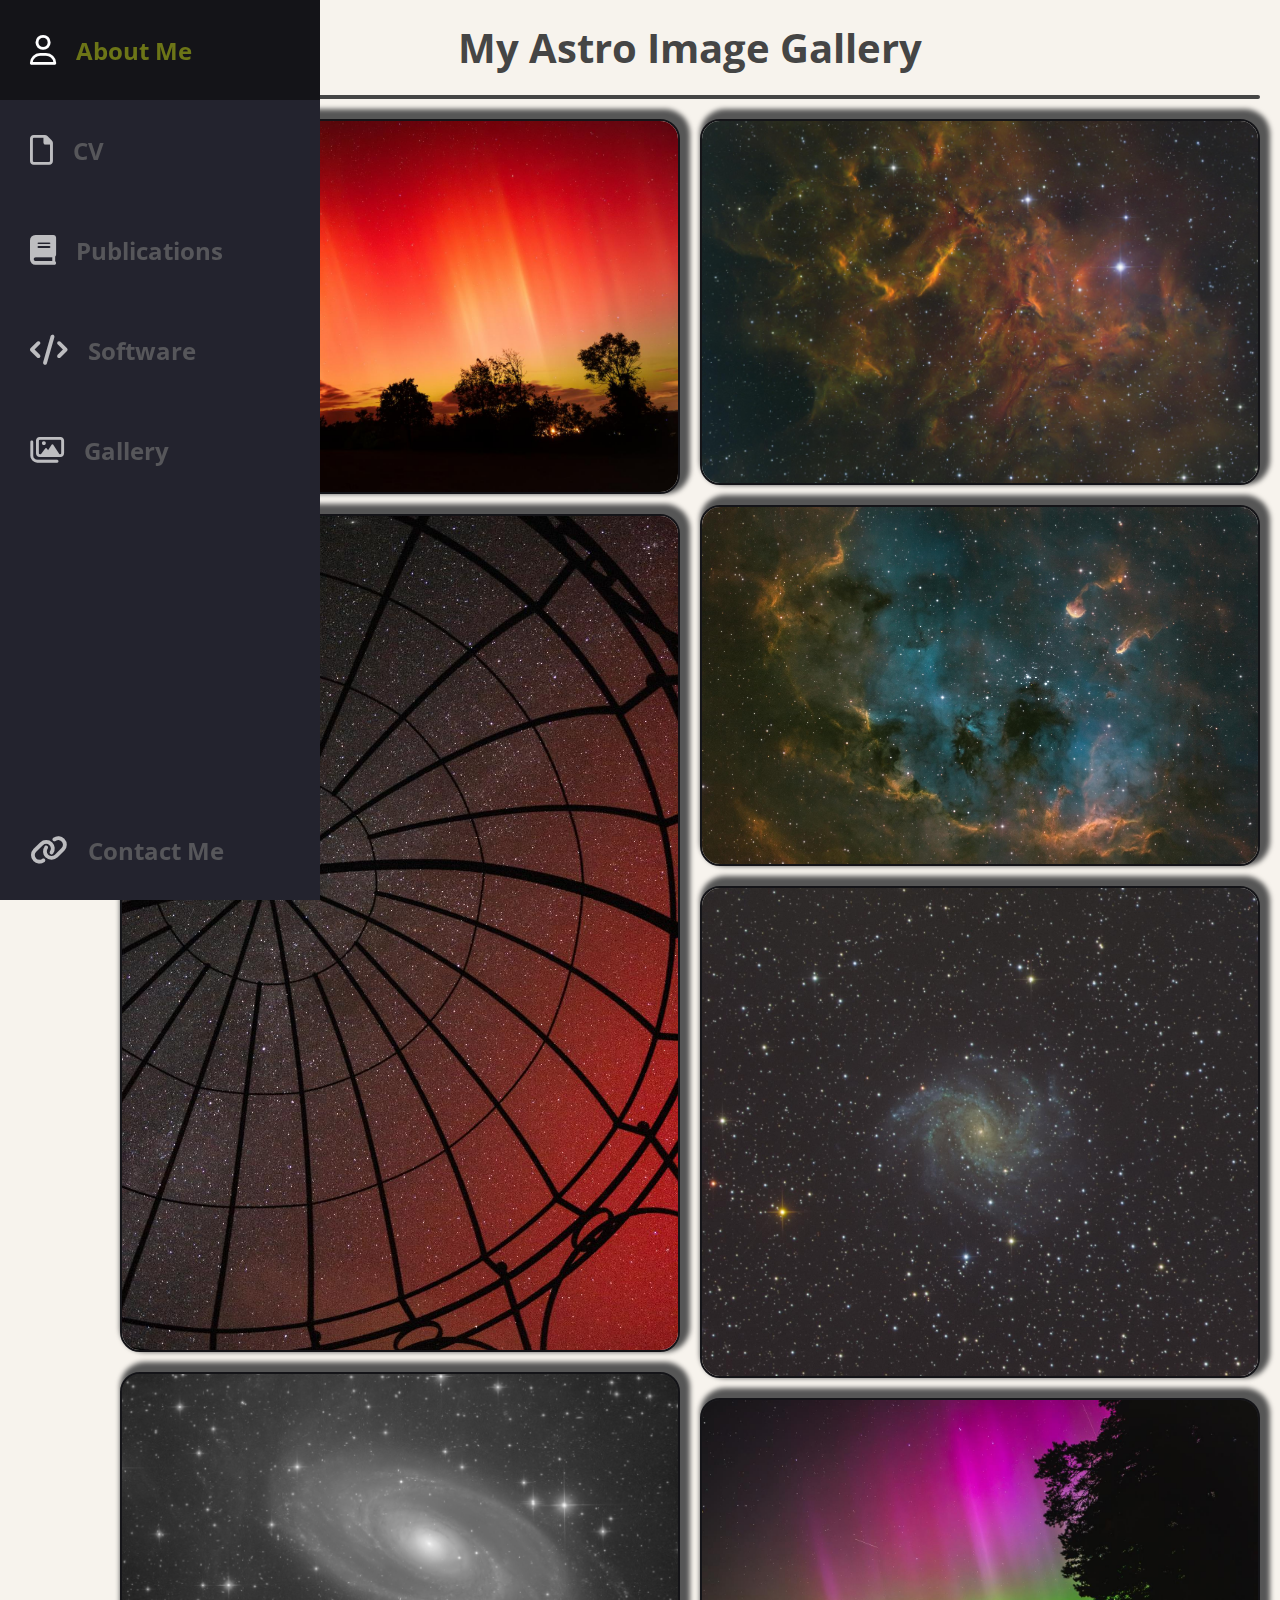
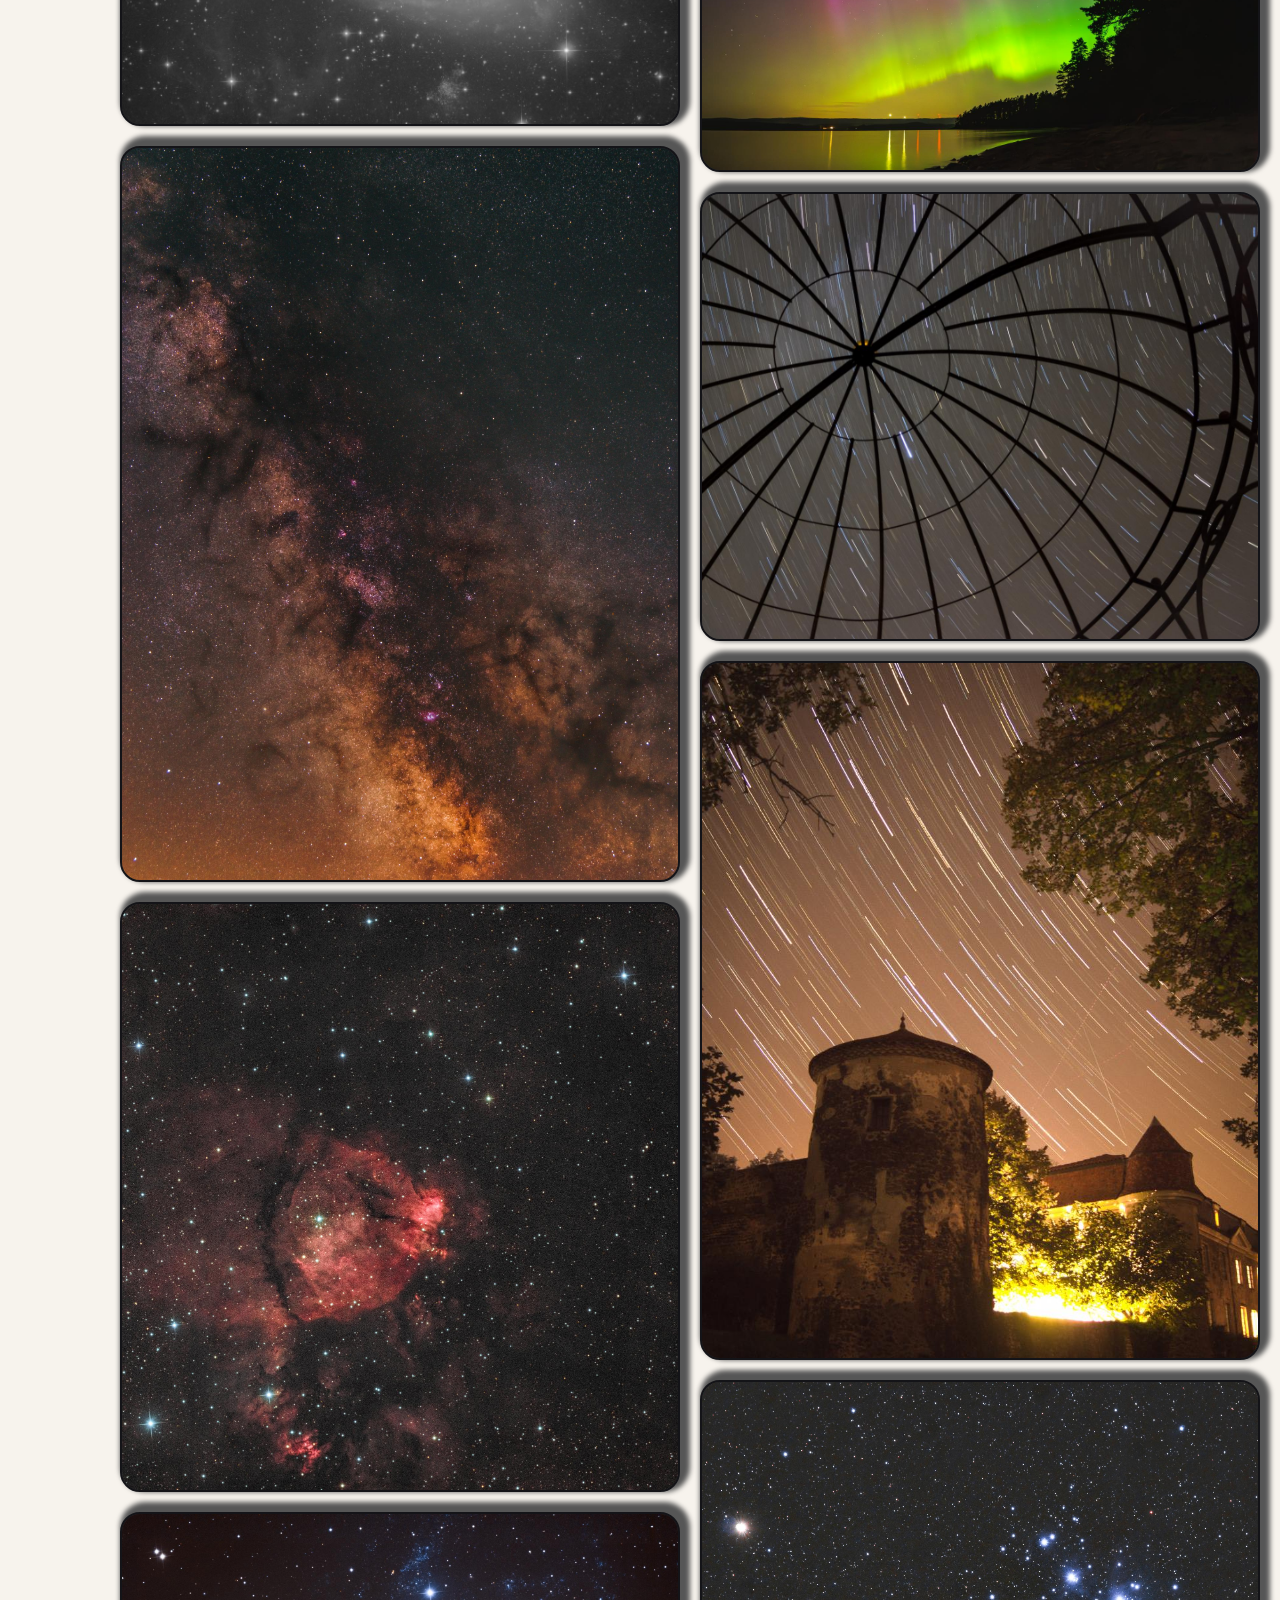
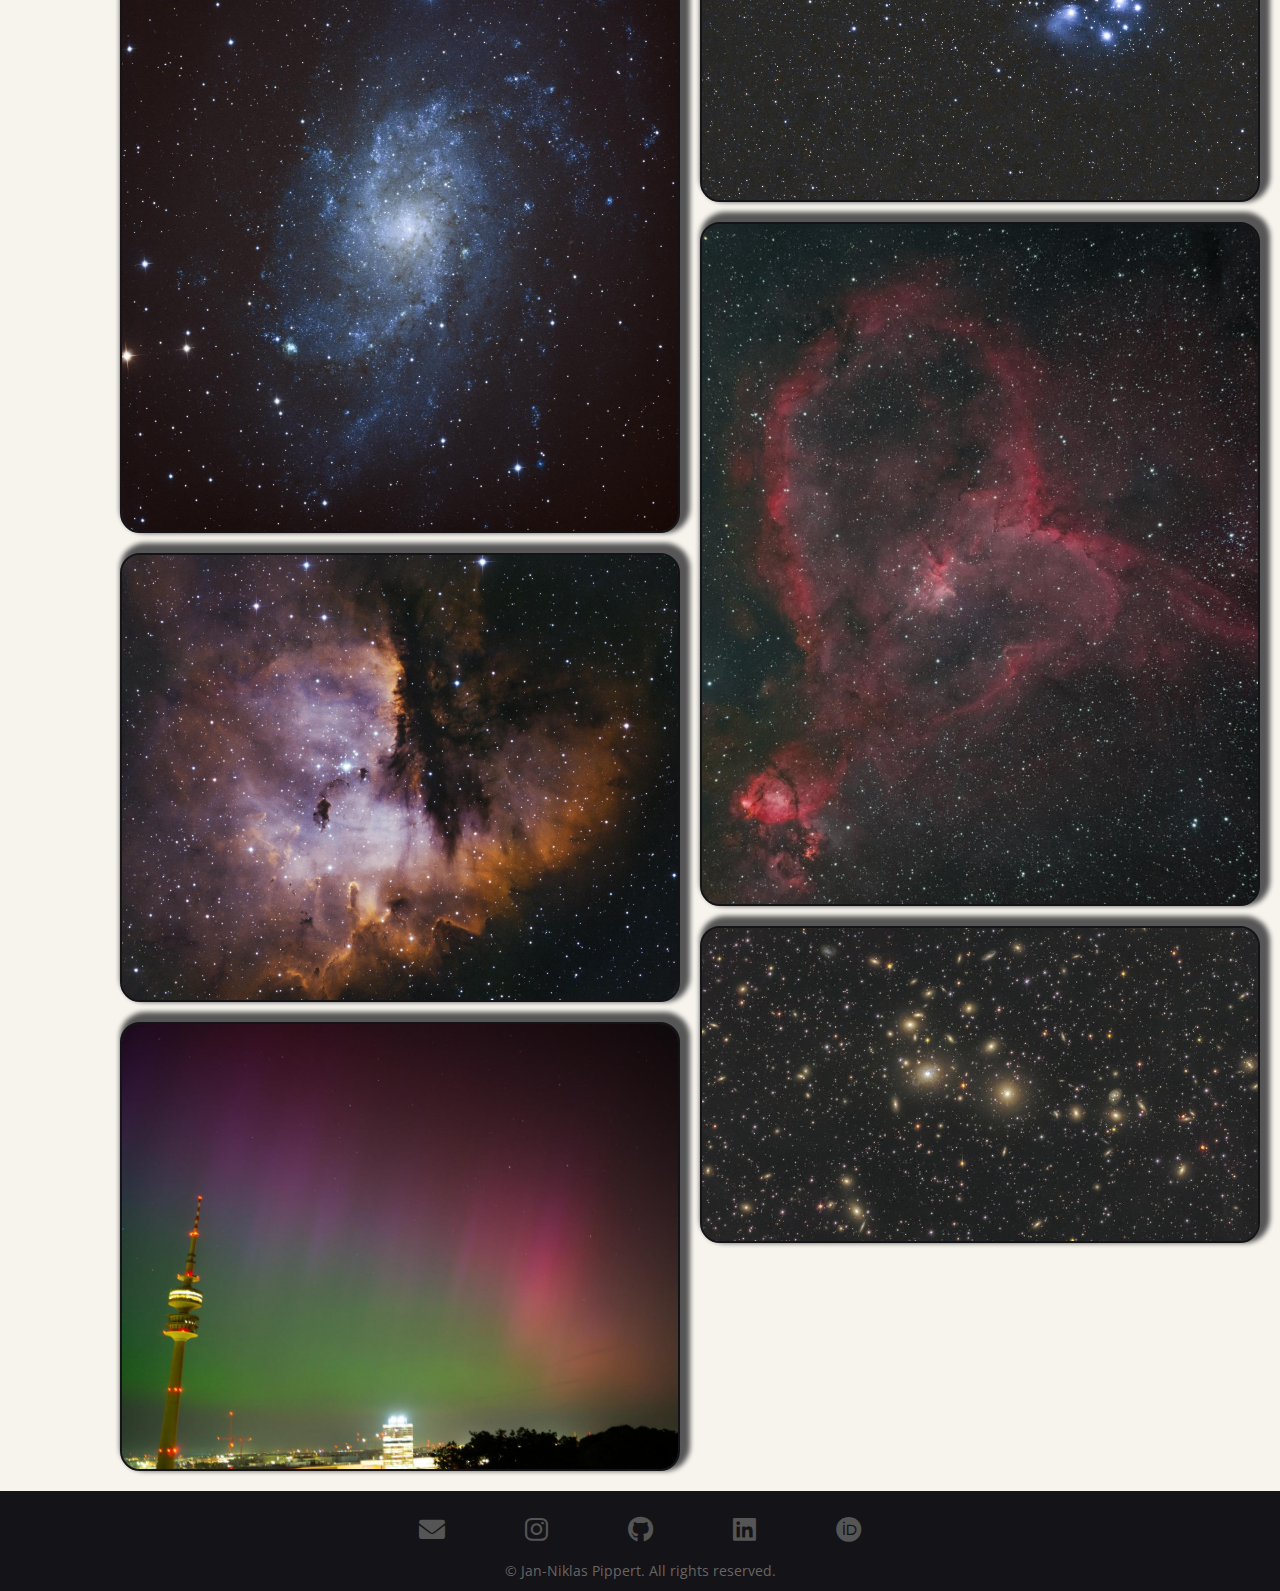
==== gallery.html @ bf228124 "test" ====
<!DOCTYPE html>
<html lang="en">

<head>
    <meta charset="UTF-8">
    <meta http-equiv="cache-control" content="no-cache">
    <meta http-equiv="expires" content="0">
    <meta http-equiv="pragma" content="no-cache">
    <meta name="viewport" content="width=device-width, initial-scale=1.0">
    <meta name="keywords" content="Jan-Niklas Pippert">
    <meta name="description" content="Homepage of Jan-Niklas Pippert">
    <title>Jan-Niklas Pippert</title>
    <link rel="icon" type="image/x-icon" href="/images/icon.png">
    <link rel="stylesheet" type="text/css" href="style.css" />
    <link href="https://fonts.googleapis.com/css?family=Open+Sans:300,400,700&display=swap" rel="stylesheet" />
    <link
        href="https://fonts.googleapis.com/css2?family=Inconsolata:wght@200..900&family=Open+Sans:ital,wght@0,300..800;1,300..800&display=swap"
        rel="stylesheet">
    <link rel="stylesheet" href="https://cdnjs.cloudflare.com/ajax/libs/font-awesome/6.0.0-beta3/css/all.min.css">
</head>

<body>
    <!-- Hamburger Menu Icon for Mobile View -->
    <div class="hamburger-menu" onclick="toggleMenu()">&#9776;
        <p class="menu-text">Jan-Niklas Pippert</p>
    </div>

    <nav class="navbar" id="navbar">
        <ul class="navbar-nav">

            <li class="nav-item">
                <a href="index.html#sec-aboutme" class="nav-link">
                    <i class="fa-regular fa-user"></i>
                    <span class="link-text">About Me</span>
                </a>
            </li>

            <li class="nav-item">
                <a href="index.html#sec-cv" class="nav-link">
                    <i class="fa-regular fa-file"></i>
                    <span class="link-text">CV</span>
                </a>
            </li>

            <li class="nav-item">
                <a href="index.html#sec-pubs" class="nav-link">
                    <i class="fa-solid fa-book"></i>
                    <span class="link-text">Publications</span>
                </a>
            </li>

            <li class="nav-item">
                <a href="index.html#sec-soft" class="nav-link">
                    <i class="fa-solid fa-code"></i>
                    <span class="link-text">Software</span>
                </a>
            </li>

            <li class="nav-item">
                <a href="gallery.html" class="nav-link">
                    <i class="fa-regular fa-images"></i>
                    <span class="link-text">Gallery</span>
                </a>
            </li>

            <li class="nav-item">
                <a href="#imp-link" class="nav-link">
                    <i class="fa-solid fa-link"></i>
                    <span class="link-text">Contact Me</span>
                </a>
            </li>
        </ul>
    </nav>

    <main>
        <h1 class="gallery-head"> My Astro Image Gallery</h1>
        <hr>
        <div class="gallery-container">
            <div class="container">
                <img class="image" src="gallery/aurora_lyon.jpg" alt="Aurora France">
                <div class="overlay">
                    <div class="text">
                        <p class="object">Aurora</p>
                        <p class="location"><i class="fas fa-map-marker-alt"></i> Château de Goutelas</p>
                        <p class="date"><i class="far fa-calendar-alt"></i> 10th-11th October 2024</p>
                        <p class="info"><i class="far fa-eye"></i> Sony Alpha 65 | Sony DT 18-55mm f/3.5-5.6</p>
                        <p class="info"><i class="fas fa-info-circle"></i> Kp-index 9-</p>
                    </div>
                </div>
            </div>
            <div class="container">
                <img class="image" src="gallery/pavillon_lyon.jpg" alt="Aurora France">
                <div class="overlay">
                    <div class="text">
                        <p class="object">Aurora</p>
                        <p class="location"><i class="fas fa-map-marker-alt"></i> Château de Goutelas</p>
                        <p class="date"><i class="far fa-calendar-alt"></i> 10th-11th October 2024</p>
                        <p class="info"><i class="far fa-eye"></i> Sony Alpha 65 | Sony DT 18-55mm f/3.5-5.6</p>
                        <p class="info"><i class="fas fa-info-circle"></i> Kp-index 9-</p>
                    </div>
                </div>
            </div>
            <div class="container">
                <img class="image" src="gallery/m81.jpg" alt="">
                <div class="overlay">
                    <div class="text">
                        <p class="object">Messier 81</p>
                        <p class="location"><i class="fas fa-map-marker-alt"></i> Wendelstein</p>
                        <p class="info"><i class="far fa-eye"></i> Planewave CDK17 | QHY600M Pro</p>
                        <p class="info"><i class="far fa-clock"></i> ~5h L</p>
                    </div>
                </div>
            </div>
            <div class="container"><img class="image" src="gallery/milkyway.jpg" alt="">
                <div class="overlay">
                    <div class="text">
                        <p class="object">MilkyWay</p>
                        <p class="location"><i class="fas fa-map-marker-alt"></i> Wendelstein</p>
                        <p class="info"><i class="far fa-eye"></i> Sony Alpha 65 | Sony DT 18-55mm f/3.5-5.6</p>
                        <p class="info"><i class="far fa-clock"></i> ~3h RGB</p>
                    </div>
                </div>
            </div>
            <div class="container"><img class="image" src="gallery/fishhead.jpg" alt="">
                <div class="overlay">
                    <div class="text">
                        <p class="object">IC 1795</p>
                        <p class="location"><i class="fas fa-map-marker-alt"></i> Wendelstein</p>
                        <p class="info"><i class="far fa-eye"></i> Planewave CDK17 | SBIG STX-16803</p>
                        <p class="info"><i class="far fa-clock"></i> ~20min H r' g'</p>
                    </div>
                </div>
            </div>
            <div class="container"><img class="image" src="gallery/m33.jpg" alt="">
                <div class="overlay">
                    <div class="text">
                        <p class="object">Messier 33</p>
                        <p class="location"><i class="fas fa-map-marker-alt"></i> Wendelstein</p>
                        <p class="info"><i class="far fa-eye"></i> Planewave CDK17 | SBIG STX-16803</p>
                        <p class="info"><i class="far fa-clock"></i> ~20min g' r' i'</p>
                    </div>
                </div>
            </div>
            <div class="container"><img class="image" src="gallery/pacman.JPG" alt="Pacman Nebula">
                <div class="overlay">
                    <div class="text">
                        <p class="object">NGC 281</p>
                        <p class="location"><i class="fas fa-map-marker-alt"></i> Wendelstein</p>
                        <p class="info"><i class="far fa-eye"></i> Planewave CDK17 | QHY600M Pro</p>
                        <p class="info"><i class="far fa-clock"></i> ~30min H S O</p>
                    </div>
                </div>
            </div>
            <div class="container"><img class="image" src="gallery/aurora_munich.jpg" alt="">
                <div class="overlay">
                    <div class="text">
                        <p class="object">Aurora</p>
                        <p class="location"><i class="fas fa-map-marker-alt"></i> Munich</p>
                        <p class="date"><i class="far fa-calendar-alt"></i> 10th-11th May 2024</p>
                        <p class="info"><i class="far fa-eye"></i> Sony Alpha 65 | Sony DT 18-55mm f/3.5-5.6</p>
                        <p class="info"><i class="fas fa-info-circle"></i> Kp-index 9-</p>
                    </div>
                </div>
            </div>
            <div class="container"><img class="image" src="gallery/IC405.jpg" alt="">
                <div class="overlay">
                    <div class="text">
                        <p class="object">IC 405</p>
                        <p class="location"><i class="fas fa-map-marker-alt"></i> Wendelstein</p>
                        <p class="info"><i class="far fa-eye"></i> Planewave CDK17 | QHY600M Pro</p>
                        <p class="info"><i class="far fa-clock"></i> ~1h H S O</p>
                    </div>
                </div>
            </div>
            <div class="container"><img class="image" src="gallery/IC410.jpg" alt="">
                <div class="overlay">
                    <div class="text">
                        <p class="object">IC 410</p>
                        <p class="location"><i class="fas fa-map-marker-alt"></i> Wendelstein</p>
                        <p class="info"><i class="far fa-eye"></i> Planewave CDK17 | QHY600M Pro</p>
                        <p class="info"><i class="far fa-clock"></i> ~1h H S O</p>
                    </div>
                </div>
            </div>
            <div class="container"><img class="image" src="gallery/NGC6946.jpg" alt="">
                <div class="overlay">
                    <div class="text">
                        <p class="object">NGC 6946</p>
                        <p class="location"><i class="fas fa-map-marker-alt"></i> Wendelstein</p>
                        <p class="info"><i class="far fa-eye"></i> Planewave CDK17 | QHY600M Pro</p>
                        <p class="info"><i class="far fa-clock"></i> ~1h g' r' i'</p>
                    </div>
                </div>
            </div>
            <div class="container"><img class="image" src="gallery/aurora_sweden.jpg" alt="">
                <div class="overlay">
                    <div class="text">
                        <p class="object">Aurora</p>
                        <p class="location"><i class="fas fa-map-marker-alt"></i> Värmlands län</p>
                        <p class="date"><i class="far fa-calendar-alt"></i> 30th-31th August 2024</p>
                        <p class="info"><i class="far fa-eye"></i> Sony Alpha 65 | Sony DT 18-55mm f/3.5-5.6</p>
                        <p class="info"><i class="fas fa-info-circle"></i> Kp-index 4</p>
                    </div>
                </div>
            </div>
            <div class="container"><img class="image" src="gallery/trails_pavillon.jpg" alt="">
                <div class="overlay">
                    <div class="text">
                        <p class="object">Startrails</p>
                        <p class="location"><i class="fas fa-map-marker-alt"></i> Château de Goutelas</p>
                        <p class="info"><i class="far fa-eye"></i> Sony Alpha 65 | Sony DT 18-55mm f/3.5-5.6</p>
                        <p class="info"><i class="far fa-clock"></i> 15min RGB</p>
                    </div>
                </div>
            </div>
            <div class="container"><img class="image" src="gallery/trails_castle.jpg" alt="">
                <div class="overlay">
                    <div class="text">
                        <p class="object">Startrails</p>
                        <p class="location"><i class="fas fa-map-marker-alt"></i> Château de Goutelas</p>
                        <p class="info"><i class="far fa-eye"></i> Sony Alpha 65 | Sony DT 18-55mm f/3.5-5.6</p>
                        <p class="info"><i class="far fa-clock"></i> 26min RGB</p>
                    </div>
                </div>
            </div>
            <div class="container"><img class="image" src="gallery/mars_m45.jpg" alt="">
                <div class="overlay">
                    <div class="text">
                        <p class="object">Mars & Messier 45</p>
                        <p class="location"><i class="fas fa-map-marker-alt"></i> Munich</p>
                        <p class="info"><i class="far fa-eye"></i> Sony Alpha 65 | Sony DT 18-55mm f/3.5-5.6</p>
                        <p class="info"><i class="far fa-clock"></i> ?h RGB</p>
                    </div>
                </div>
            </div>
            <div class="container"><img class="image" src="gallery/heart_nebula.jpg" alt="">
                <div class="overlay">
                    <div class="text">
                        <p class="object">IC 1805</p>
                        <p class="location"><i class="fas fa-map-marker-alt"></i> La Palma</p>
                        <p class="info"><i class="far fa-eye"></i> Skywatcher EvoStar 72 | ASI 6200 Mono</p>
                        <p class="info"><i class="far fa-clock"></i> ~3h H R G B</p>
                    </div>
                </div>
            </div>
            <div class="container"><img class="image" src="gallery/a426.jpeg" alt="">
                <div class="overlay">
                    <div class="text">
                        <p class="object">Abell 426</p>
                        <p class="location"><i class="fas fa-map-marker-alt"></i> Wendelstein</p>
                        <p class="info"><i class="far fa-eye"></i> 2.1m FTW | WWFI</p>
                        <p class="info"><i class="far fa-clock"></i> ~8.5 u' ~4h g' ~30min r'</p>
                    </div>
                </div>
            </div>
        </div>

        <div class="popup-image">
            <span>&times;</span>
            <img src="gallery/aurora_lyon.jpg" alt="">
        </div>
    </main>

    <footer class="impressum">
        <div class="imp-icons">
            <a id="imp-link" class="imp-item" href="mailto:jnpippert@mpe.mpg.de" target="_blank" title="E-Mail">
                <i class="fa-solid fa-envelope"></i>
            </a>
            <a class="imp-item" href="https://www.instagram.com/diggesprdctns/" target="_blank" title="Instagram">
                <i class="fab fa-instagram"></i>
            </a>
            <a class="imp-item" href="https://github.com/jnpippert" target="_blank" title="GitHub">
                <i class="fab fa-github"></i>
            </a>
            <a class="imp-item" href="https://www.linkedin.com/in/jan-niklas-pippert-6746b3327/?originalSubdomain=de"
                target="_blank" title="LinkedIn">
                <i class="fab fa-linkedin"></i>
            </a>
            <a class="imp-item" href="https://orcid.org/0009-0006-9461-002X" target="_blank" title="ORCID">
                <i class="fa-brands fa-orcid"></i>
            </a>
        </div>
        <p class="copy">
            &copy; Jan-Niklas Pippert. All rights reserved.
        </p>
    </footer>

    <script>
        function toggleMenu() {
            document.getElementById("navbar").classList.toggle("active");
        }

        // Menü schließen, wenn nach unten gescrollt wird
        window.onscroll = () => {
            if (window.innerWidth <= 600) {
                document.getElementById("navbar").classList.remove("active");
            }
        };

        document.querySelectorAll(".gallery-container div").forEach(el => el.addEventListener(
            "click",
            event => {
                const img = el.querySelector("img");
                if (window.innerWidth > 600) {
                    const popupImageContainer = document.querySelector(".popup-image");
                    const popupImage = popupImageContainer.querySelector("img");
                    const closeButton = popupImageContainer.querySelector("span");

                    // Display the popup and set the image source
                    popupImageContainer.style.display = "block";
                    popupImage.setAttribute("src", "midres_" + img.getAttribute('src'));
                    // Add an onload event to ensure the image is fully loaded before getting its dimensions
                    popupImage.onload = () => {
                        const popupImageWidth = parseFloat(getComputedStyle(popupImage).width);
                        const popupImageHeight = parseFloat(getComputedStyle(popupImage).height);

                        // Calculate `right` for close button as a percentage based on image width
                        const calculatedRight = ((window.innerWidth - popupImageWidth) / 2) + "px";
                        const calculatedTop = ((window.innerHeight - popupImageHeight) / 2) + "px";
                        closeButton.style.right = calculatedRight;
                        closeButton.style.top = calculatedTop;

                        // Log the width of the image in the popup
                        console.log("Popup image width:", popupImageWidth);
                        console.log("Window Width:", window.innerWidth);
                        console.log("Close button right position:", calculatedRight);
                    }
                }
            }
        )

        );

        document.querySelectorAll(".gallery-container div").forEach(el => el.addEventListener(
            "click",
            event => {
                const img = el.querySelector("img");
                const over = el.querySelector(".overlay")
                const container = document.querySelector(".container");
                const imgover = container.querySelector("img")
                const text = el.querySelector(".text")
                const head = el.querySelector(".text .object")
                const ImageWidth = parseFloat(getComputedStyle(img).width);
                const ImageHeight = parseFloat(getComputedStyle(img).height);
                if (window.innerWidth <= 600) {
                    console.log(over.style.opacity)
                    if (over.style.opacity == 0) {
                        over.style.opacity = 0.85
                        over.style.width = ImageWidth + "px"
                        over.style.height = ImageHeight + "px"
                        over.style.margin = ".5em"
                        head.style.fontSize = (ImageHeight * 0.05) + "px"
                        text.style.fontSize = (ImageHeight * 0.04) + "px"

                    } else {
                        over.style.opacity = 0
                        head.style.fontSize = "auto"
                        text.style.fontSize = "auto"
                    }
                }
            }
        )

        );

        document.querySelector(".popup-image span").onclick = () => {
            if (window.innerWidth > 600) {
                document.querySelector(".popup-image").style.display = "none";
            }
        }
    </script>

</body>

</html>
---- style.css ----
:root {
    font-size: 20px;
    font-family: 'Open Sans', sans-serif;
    --text-primary: #ffffff;
    --text-secondary: #ececec;
    --bg-primary: #23232e;
    --bg-secondary: #141418;
    --transition-speed: 600ms;
    --detail-color: #6c7517;
    --navlink-height: 5rem;
    --pop-color: #898989;
}


*,
*::before,
*::after {
    box-sizing: border-box;
    /* Alle Elemente haben box-sizing border-box */
}

.portrait {
    border-radius: 450px;
    width: 8rem;
    height: 8rem;
    filter: grayscale(100%);
    transition: filter var(--transition-speed) ease, transform var(--transition-speed) ease;
    float: right;
    margin-right: 1em;
}

body {
    color: rgb(33, 33, 33);
    background-color: rgb(247, 243, 237);
    margin: 0;
    padding: 0;
}

body::-webkit-scrollbar {
    width: .75rem;
}

body::-webkit-scrollbar-track {
    background: #2e2e31;
}

body::-webkit-scrollbar-thumb {
    background: #696464;
    border-radius: .5rem;
}

main {
    margin-left: 5rem;
    padding: 1rem;
}

html,
body {
    height: 100%;
}

h1,
h2,
h3,
h4 {
    color: #454545;
    font-weight: bold;
}

hr {
    display: block;
    border: 0;
    border-top: .2rem solid #454545;
    margin: 1em 0;
    padding: 0;
    border-radius: 10px;
}

.navbar {
    position: fixed;
    background-color: var(--bg-primary);
    transition: width var(--transition-speed) ease;
    z-index: 20;
}

.gallery-head {
    display: flex;
    justify-content: center;
    align-items: center;
    margin: 0 auto;
}

.gallery-container {
    width: min(1500px, 100%);
    margin: 0 auto;
    columns: 3 400px;
    column-gap: 1em;
}

.container {
    position: relative;
}

.image {
    width: 100%;
    height: auto;
    display: flex;
    width: 100%;
    margin-bottom: 1em;
    border-radius: 1em;
    border: .1em solid #141418;
    background: #2e2e31;
    box-shadow: 5px -5px 5px 5px #565656;
}

.overlay {
    position: absolute;
    top: 0;
    border-radius: 1em;
    bottom: 0;
    left: 0;
    right: 0;
    height: 100%;
    width: 100%;
    opacity: 0;
    transition: 1s ease;
    background-color: #2d2d2dec;
}

.text {
    color: var(--text-secondary);
    font-size: auto;
    position: relative;
    padding-left: 1em;
}

.navbar-nav {
    list-style: none;
    padding: 0;
    margin: 0;
    display: flex;
    flex-direction: column;
    align-items: center;
    height: 100%;
}


.nav-item {
    width: 100%;
}

.nav-item:last-child {
    margin-top: auto;
}

.nav-link {
    display: flex;
    align-items: center;
    height: 5rem;
    color: var(--text-primary);
    text-decoration: none;
    filter: grayscale(100%) opacity(0.7);
    transition: var(--transition-speed);
}

.nav-link:hover {
    filter: grayscale(0%) opacity(1);
    background: var(--bg-secondary);
}

.navbar .link-text {
    opacity: 0;
    margin-left: 1rem;
    font-size: 24px;
    font-weight: bold;
}

.soft-text {
    margin-left: 3rem;
    margin-right: 3rem;
}

.soft-name {
    font-family: 'Inconsolata', sans-serif;
    margin-left: 3rem;
    margin-right: 3rem;
}

.soft-border {
    display: block;
    border: 1rem;
    border-top: .1rem solid #868686;
    margin: 5rem 0;
    margin-right: 3rem;
    margin-left: 3rem;
}

.soft-image-right {
    border-radius: 20px;
    width: 35vw;
    height: auto;
    display: flex;
    float: right;
    margin: 0;
    padding: 0.5rem;
    margin-right: 3rem
}

.soft-image-left {
    border-radius: 20px;
    width: 35vw;
    height: auto;
    display: flex;
    float: left;
    justify-content: left;
    margin: 0;
    padding: 0.5rem;
    margin-left: 3rem
}

.hyperlink {
    text-decoration: none;
    color: #3636cc;
}

main .headcontainer,
main .contcontainer {
    max-width: fit-content;
    margin: 0 auto;
    padding: 0.5rem;
}

.banner img {
    width: 100%;
    height: 16rem;
    transition: height var(--transition-speed) ease;
    object-fit: cover;
}

.logo-text {
    display: inline;
    position: absolute;
    left: -999px;
    transition: var(--transition-speed);
}

.impressum {
    flex-direction: column;
    margin: 0;
    background: var(--bg-secondary);
    height: 5rem
}

.imp-icons {
    display: flex;
    justify-content: center;
}

.impressum a {
    color: #555;
    font-size: 26px;
    margin-top: 1rem;
    text-decoration: none;
    transition: color 0.3s;
}

.impressum a:hover {
    color: var(--detail-color);
}

.imp-item {
    margin: 0 2rem;
}


.footer {
    display: flex;
    flex-wrap: nowrap;
    overflow-x: auto;
    position: fixed;
    background: var(--bg-secondary);
    width: 100%;
    /* Ändere von calc(100% - .75rem) zu 100% */
    bottom: 0;
    left: 0;
}

.footer a {
    display: flex;
    /* Verwende flex, um sicherzustellen, dass Links nebeneinander angeordnet sind */
    align-items: center;
    /* Zentriere die Icons */
    justify-content: center;
    /* Zentriere den Text */
    padding: 10px;
    text-decoration: none;
}

.copy {
    color: #696464;
    text-align: center;
    font-size: 14px;
}

.hamburger-menu {
    display: none;
    font-size: 30px;
    cursor: pointer;
    position: fixed;
    top: 0;
    left: 0;
    width: calc(100% - .75rem);
    padding: 10px;
    background-color: var(--bg-primary);
    color: var(--text-primary);
    z-index: 1000;
    text-align: right;
    padding-right: 20px;
    box-shadow: 0 2px 5px rgba(0, 0, 0, 0.2);
}

.hamburger-menu:hover {
    color: var(--detail-color);
}

.object {
    font-weight: bold;
    font-size: 28px;
    color: var(--detail-color);
}

@media only screen and (max-width: 600px) {

    #sec-aboutme,
    #sec-cv,
    #sec-pubs,
    #sec-soft {
        padding-top: 5rem;
        margin-top: -5rem;
    }

    .popup-image span {
        display: none;
    }

    .soft-image-left {
        width: 100vw;
        margin: 0;
    }

    .soft-image-right {
        width: 100vw;
        margin: 0;
    }

    .container {
        column-gap: .5em;
        padding: .5em;
    }

    .image {
        margin-bottom: .5em;
    }

    .gallery-head {
        margin-top: 5rem;
    }

    .impressum a {
        color: #555;
        font-size: 24px;
        text-decoration: none;
        transition: color 0.3s;
        padding: 0;
    }

    .footer {
        width: 100%;
        bottom: 0;
    }

    .impressum {
        display: flex;
        align-items: center;
        justify-content: center;
        height: 5rem;
        padding: .25rem 0;
        font-size: 12px;
        width: 100%;
    }

    .navbar {
        bottom: 0;
        width: 100%;
        height: 5rem;
    }

    .logo,
    .link-text {
        display: none;
    }

    .navbar-nav {
        flex-direction: row;
        width: 100%;
    }


    .nav-link {
        justify-content: center;
    }

    main {
        margin: 0;
        padding: 0;
    }

    body {
        overflow-x: hidden;
    }

    .nav-link:hover {
        color: var(--detail-color);
    }


    .nav-link i {
        font-size: auto;
        margin: auto;
        padding: auto;
        width: 100%;
        text-align: center;
    }

    .hamburger-menu {
        display: flex;
        width: 100%;
    }

    .hamburger-menu .menu-text {
        text-align: center;
        margin: auto;
        font-size: 20px;
        color: rgba(194, 194, 194, 0.535);
    }

    .navbar {
        display: none;
        width: 100%;
    }

    .navbar.active {
        display: flex;
        flex-direction: column;
        position: fixed;
        bottom: 0;
        left: 0;
        width: 100%;
        height: 5rem;
        background: var(--bg-primary);
        z-index: 999;
        /* Hoher Z-Index für Überlagerung */
        transition: transform var(--transition-speed) ease;
    }

    body::-webkit-scrollbar {
        width: .5rem;
    }

    .imp-item {
        text-align: center;
        font-size: auto;
        margin: 0 1vh;
        padding: auto;
    }

    .popup-image img {
        display: none;
    }
}


@media only screen and (min-width: 601px) {
    .navbar {
        top: 0;
        width: 5rem;
        height: 100vh;
    }

    .navbar:hover {
        width: 16rem;
        z-index: 20;
    }

    .navbar:hover .link-text {
        opacity: 1;
        color: var(--detail-color);
        transition: opacity .9s ease-in-out;
        z-index: 20;
    }

    .portrait:hover {
        transform: scale(1.05);
        filter: grayscale(0%);
        transition: filter var(--transition-speed) ease, transform var(--transition-speed) ease;
    }

    .banner:hover img {
        height: 32rem;
    }

    .nav-link i {
        margin-right: 0;
        margin-left: 1.5rem;
        font-size: 1.5rem;
        padding: 0;
        gap: 0;
    }

    /* .gallery-container .image:hover img {
        cursor: pointer;
        filter: brightness(65%);
        transition: all .5s ease;
    } */

    .popup-image {
        position: fixed;
        top: 0;
        left: 0;
        background: rgba(0, 0, 0, .9);
        width: 100%;
        height: 100%;
        z-index: 100;
        display: none;
    }

    .popup-image span {
        position: absolute;
        font-size: 4rem;
        color: var(--pop-color);
        cursor: pointer;
        z-index: 100;
    }

    .popup-image span:hover {
        color: var(--detail-color);
    }

    .popup-image img {
        position: absolute;
        top: 50%;
        left: 50%;
        transform: translate(-50%, -50%);
        border-radius: 1em;
        border: .1em solid var(--pop-color);
        max-height: 95%;
        max-width: 95%;
        object-fit: cover;
    }

    .container:hover .overlay {
        opacity: .85;
        cursor: pointer;
    }

}
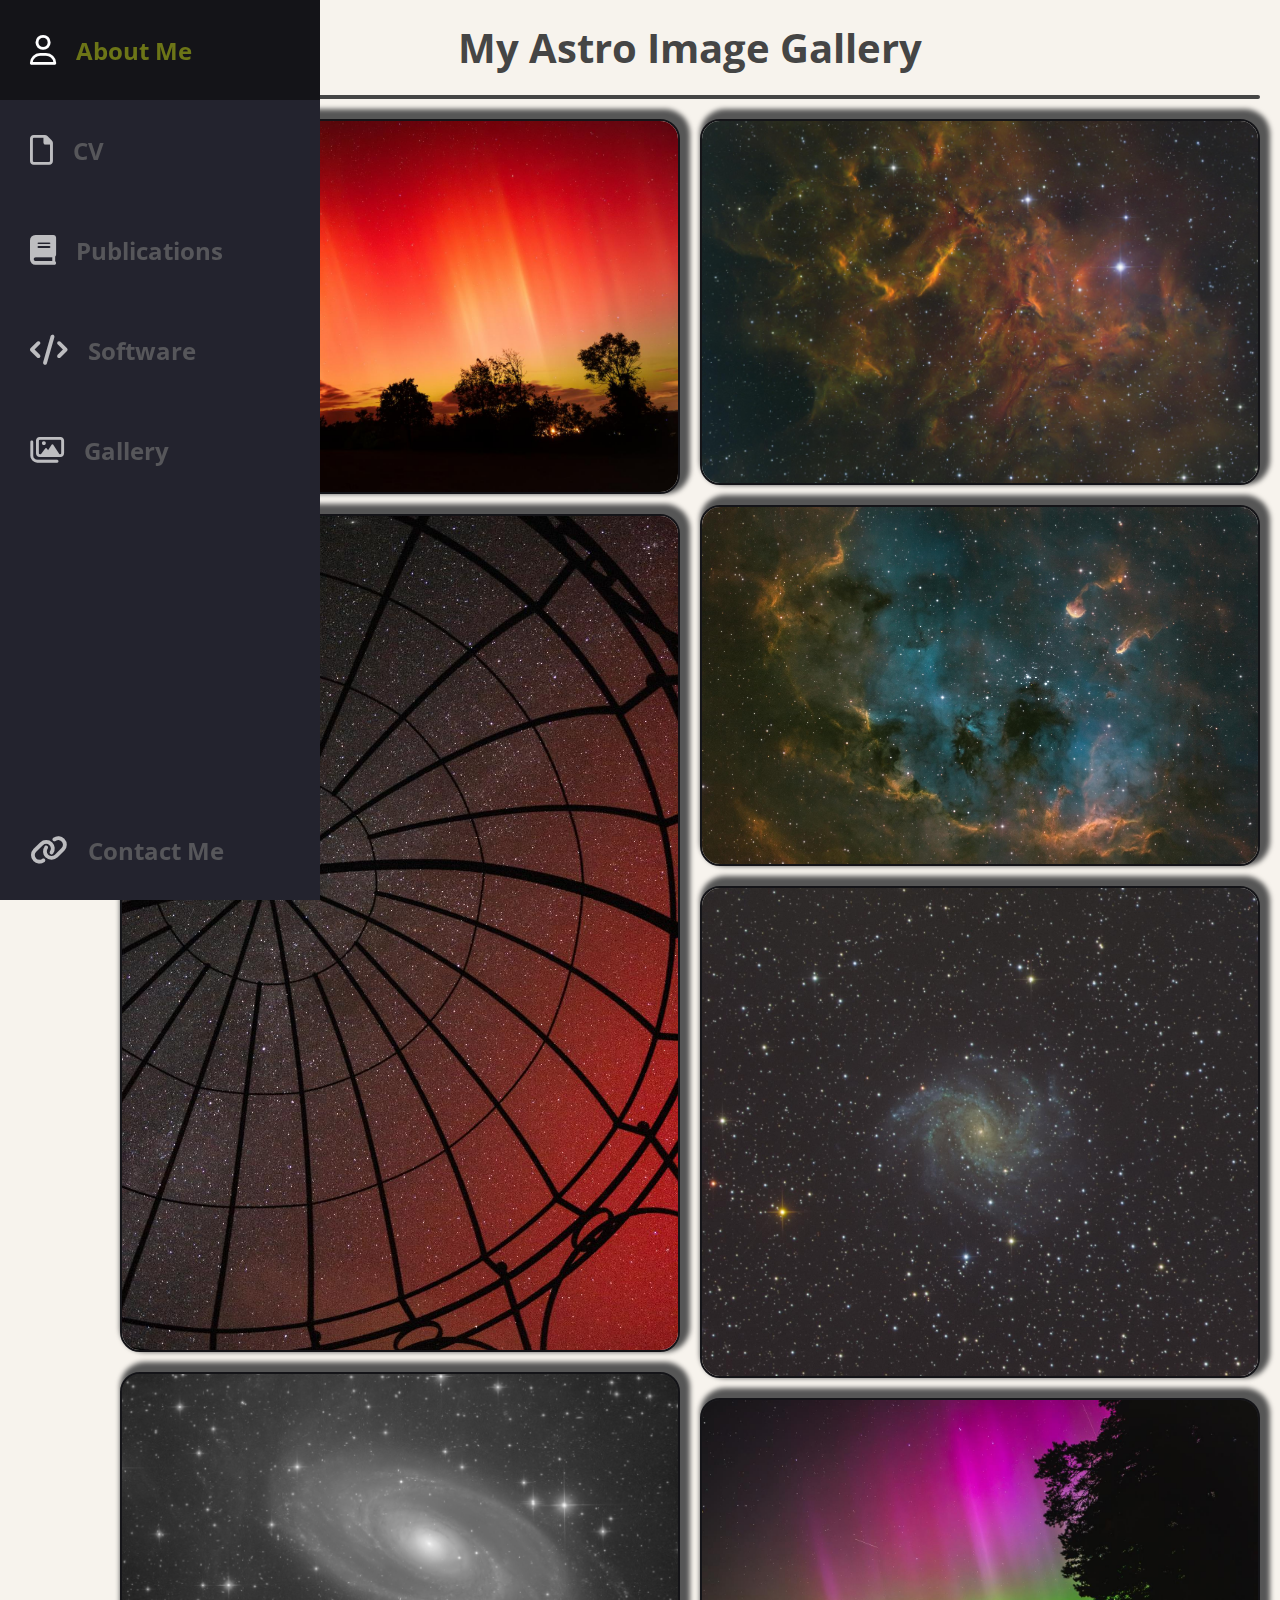
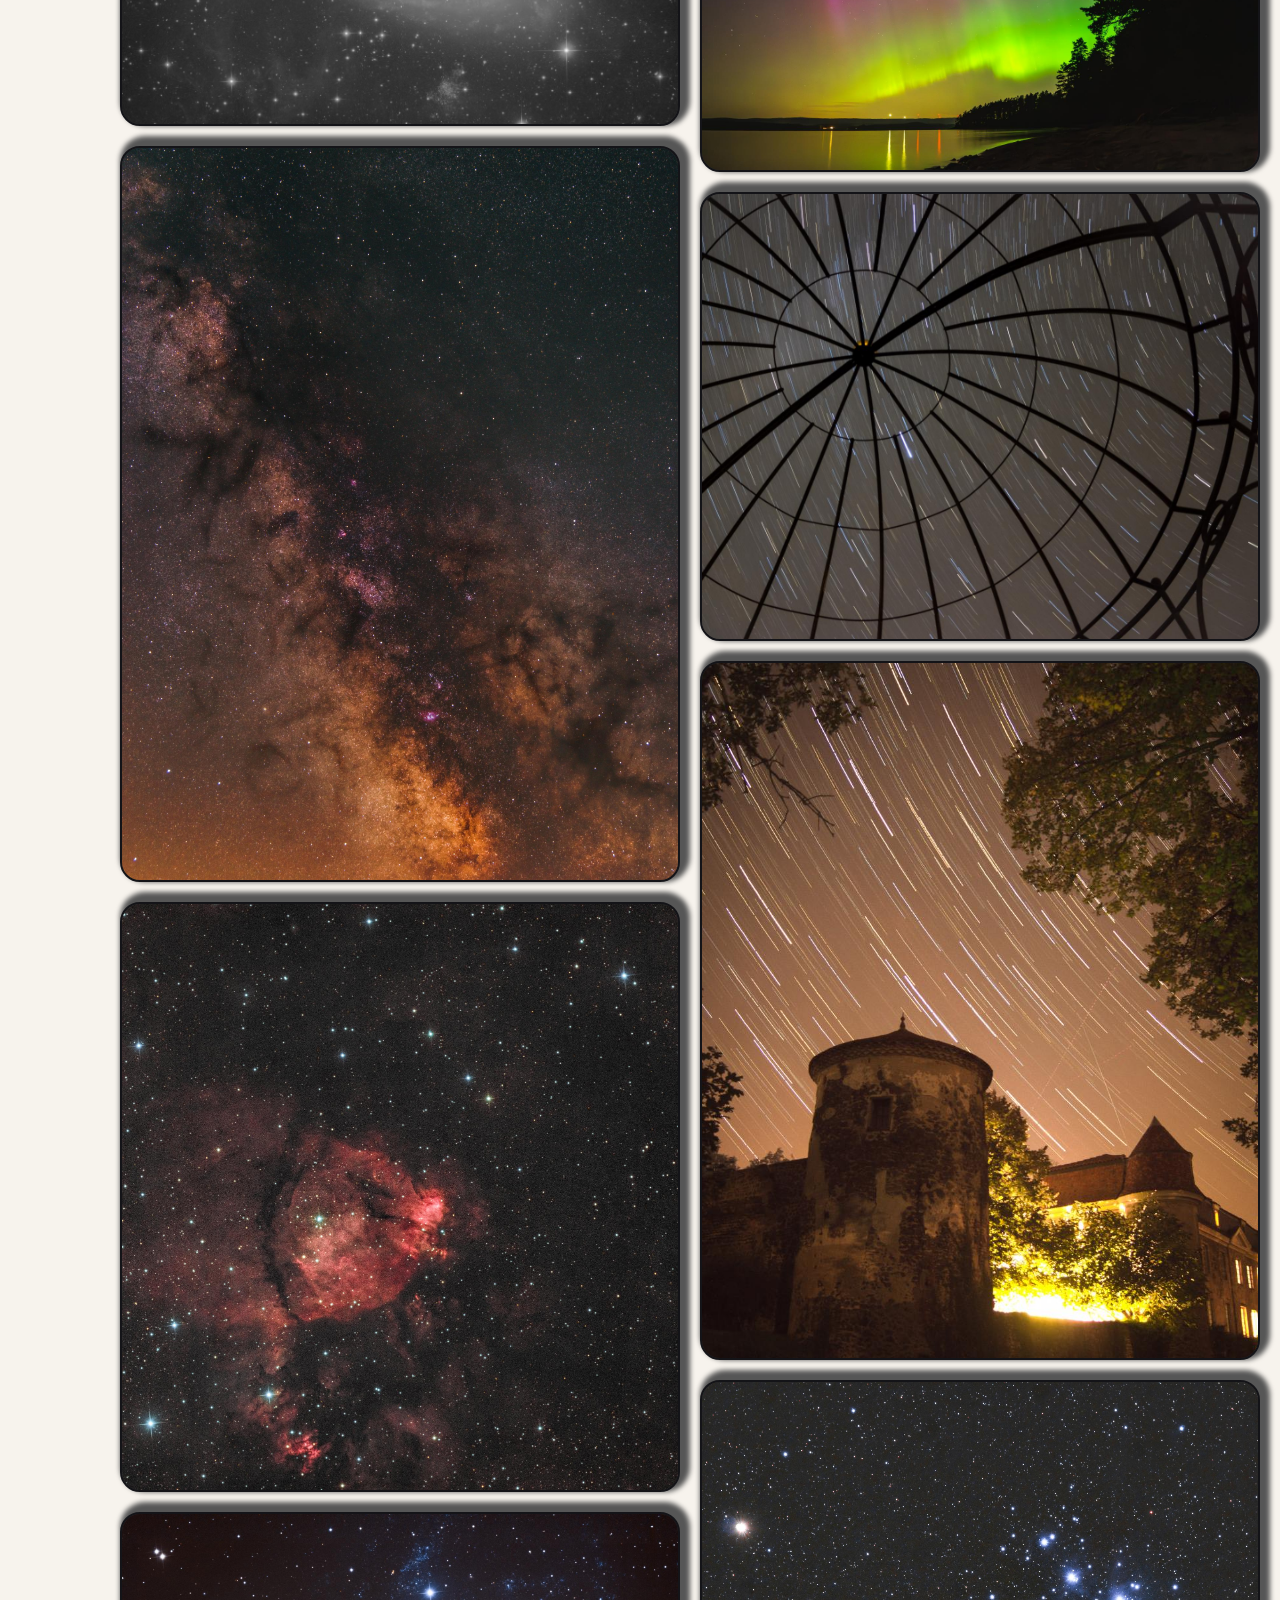
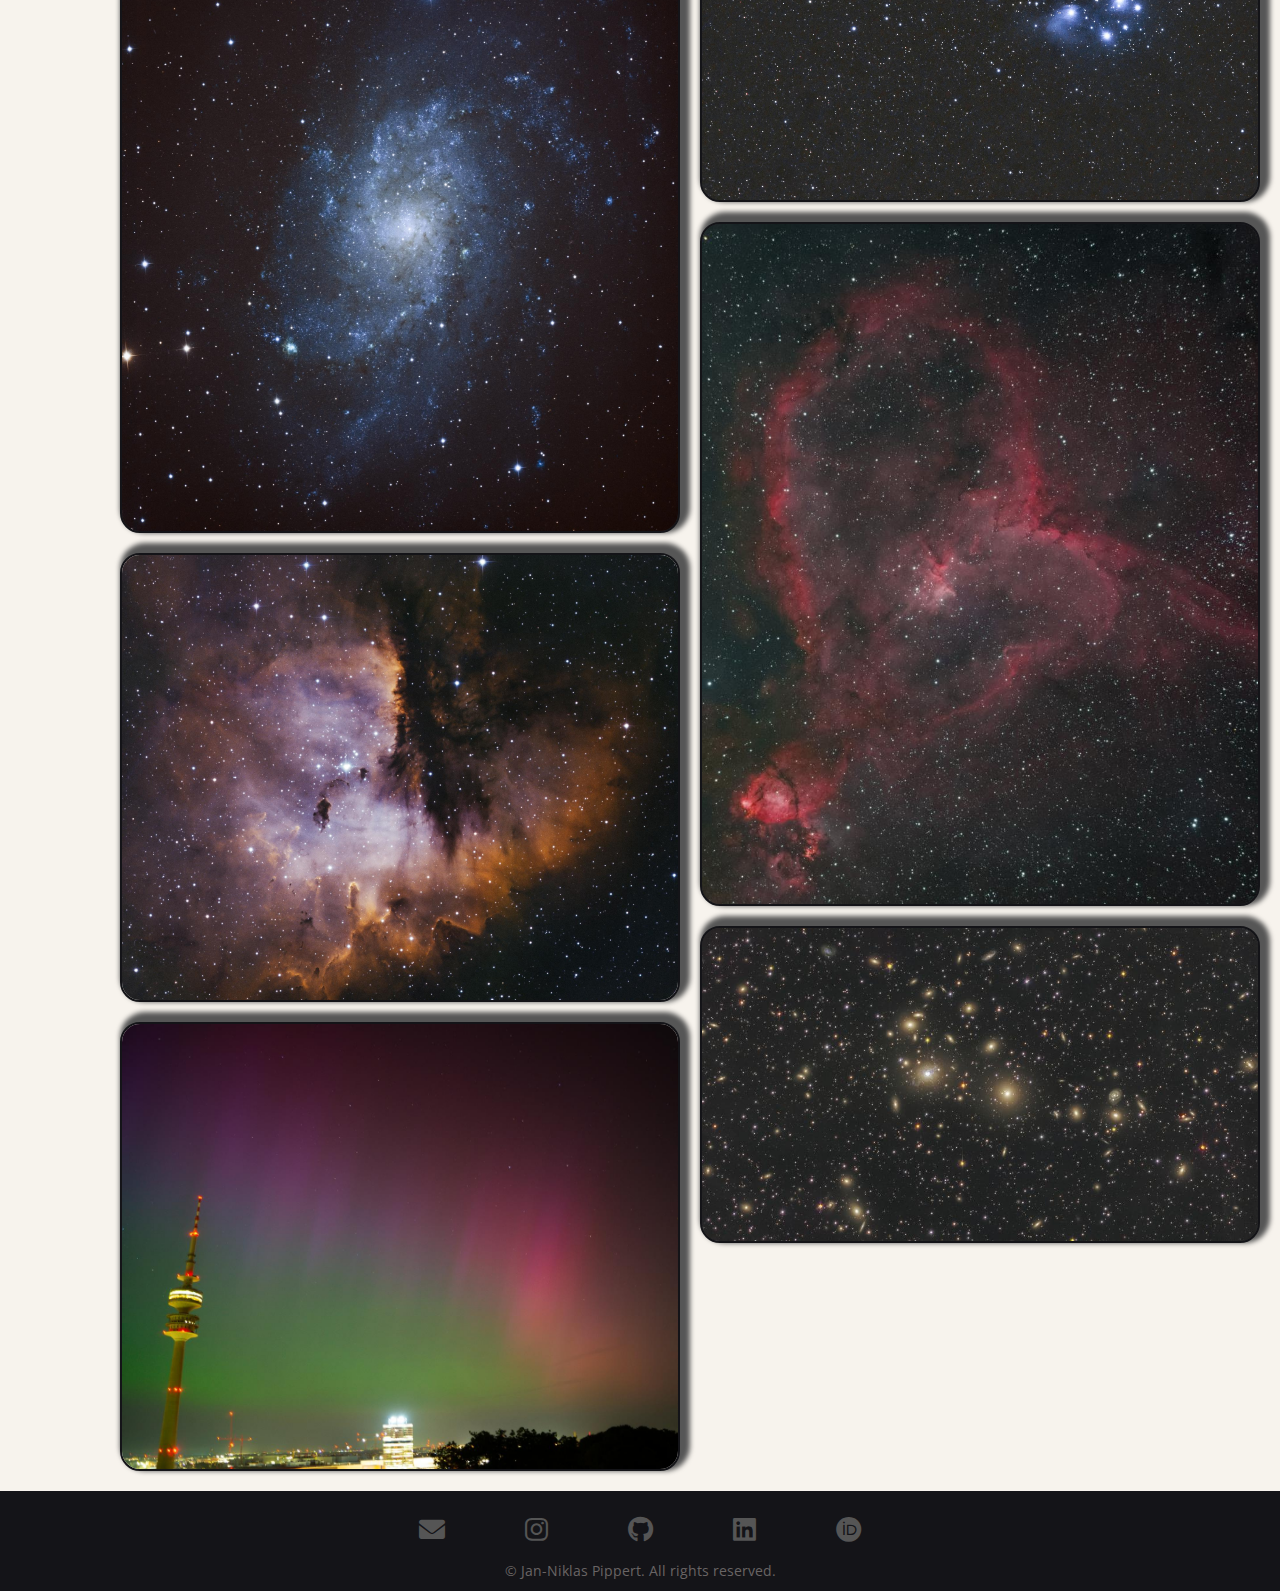
==== commit ab42b622: "fix marking invisible text" ====
--- a/gallery.html
+++ b/gallery.html
@@ -326,33 +326,28 @@
                         console.log("Close button right position:", calculatedRight);
                     }
                 }
-            }
-        )
-
-        );
-
-        document.querySelectorAll(".gallery-container div").forEach(el => el.addEventListener(
-            "click",
-            event => {
-                const img = el.querySelector("img");
-                const over = el.querySelector(".overlay")
-                const container = document.querySelector(".container");
-                const imgover = container.querySelector("img")
-                const text = el.querySelector(".text")
-                const head = el.querySelector(".text .object")
-                const ImageWidth = parseFloat(getComputedStyle(img).width);
-                const ImageHeight = parseFloat(getComputedStyle(img).height);
                 if (window.innerWidth <= 600) {
+                    const img = el.querySelector("img");
+                    const over = el.querySelector(".container .overlay")
+                    const container = document.querySelector(".container");
+                    const imgover = container.querySelector("img")
+                    const text = el.querySelector(".text")
+                    const head = el.querySelector(".text .object")
+
+                    const ImageWidth = parseFloat(getComputedStyle(imgover).width);
+                    const ImageHeight = parseFloat(getComputedStyle(img).height);
                     console.log(over.style.opacity)
                     if (over.style.opacity == 0) {
                         over.style.opacity = 0.85
                         over.style.width = ImageWidth + "px"
                         over.style.height = ImageHeight + "px"
                         over.style.margin = ".5em"
-                        head.style.fontSize = (ImageHeight * 0.05) + "px"
-                        text.style.fontSize = (ImageHeight * 0.04) + "px"
-
-                    } else {
+                        text.style.display = "block"
+                        over.style.transition = "ease"
+                        head.style.fontSize = "5vw"
+                        text.style.fontSize = "4vw"
+                    }
+                    else {
                         over.style.opacity = 0
                         head.style.fontSize = "auto"
                         text.style.fontSize = "auto"
@@ -363,6 +358,39 @@
 
         );
 
+        // document.querySelectorAll(".gallery-container div").forEach(el => el.addEventListener(
+        //     "click",
+        //     event => {
+        //         const img = el.querySelector("img");
+        //         if (window.innerWidth <= 600) {
+        //             const img = el.querySelector("img");
+        //             const over = el.querySelector(".container .overlay")
+        //             const container = document.querySelector(".container");
+        //             const imgover = container.querySelector("img")
+        //             const text = el.querySelector(".text")
+        //             const head = el.querySelector(".text .object")
+
+        //             const ImageWidth = parseFloat(getComputedStyle(imgover).width);
+        //             const ImageHeight = parseFloat(getComputedStyle(img).height);
+        //             console.log(over.style.opacity)
+        //             if (over.style.opacity == 0) {
+        //                 over.style.opacity = 0.85
+        //                 over.style.width = ImageWidth + "px"
+        //                 over.style.height = ImageHeight + "px"
+        //                 over.style.margin = ".5em"
+        //                 over.style.transition = "ease"
+        //                 // head.style.fontSize = (ImageHeight * 0.05) + "px"
+        //                 text.style.fontSize = "auto"
+        //             }
+        //             else {
+        //                 over.style.opacity = 0
+        //             }
+        //         }
+        //     }
+        // )
+
+        // );
+
         document.querySelector(".popup-image span").onclick = () => {
             if (window.innerWidth > 600) {
                 document.querySelector(".popup-image").style.display = "none";
--- a/style.css
+++ b/style.css
@@ -132,6 +132,8 @@
     font-size: auto;
     position: relative;
     padding-left: 1em;
+    text-align: left;
+    display: none
 }
 
 .navbar-nav {
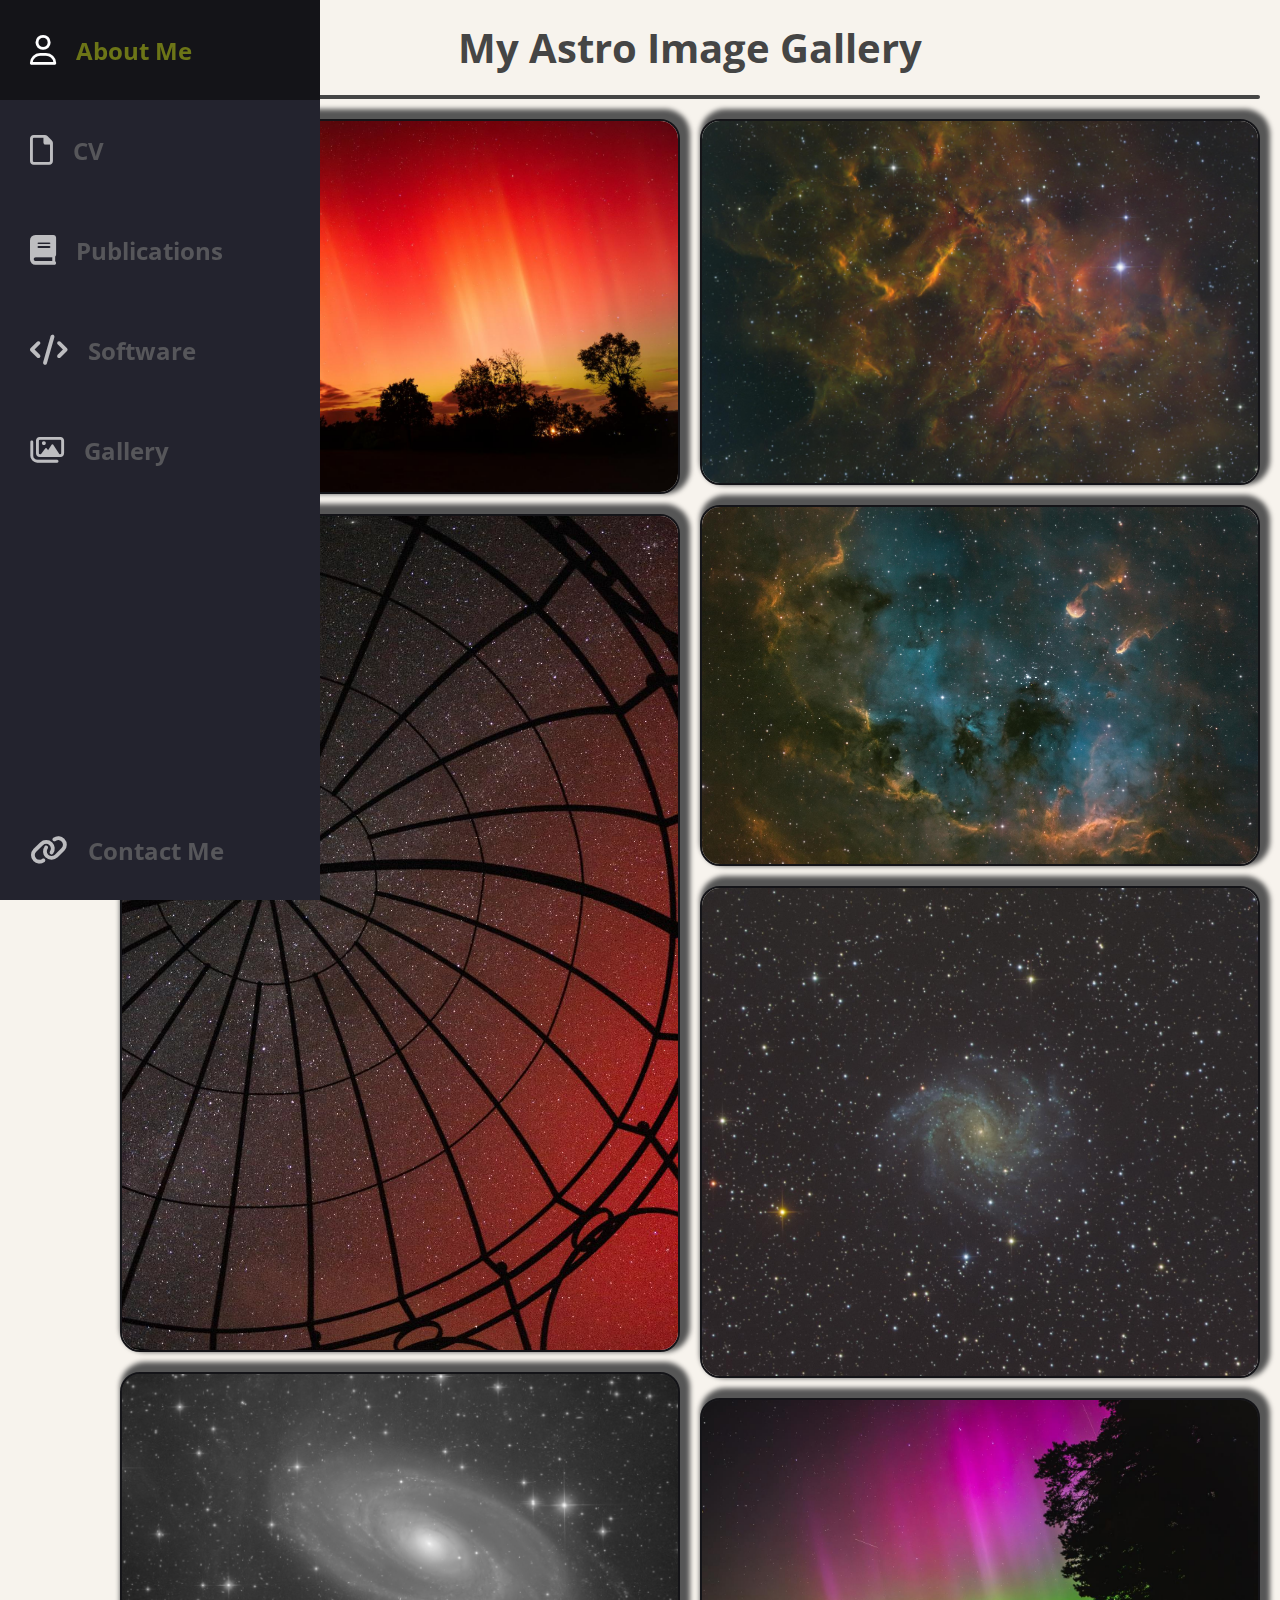
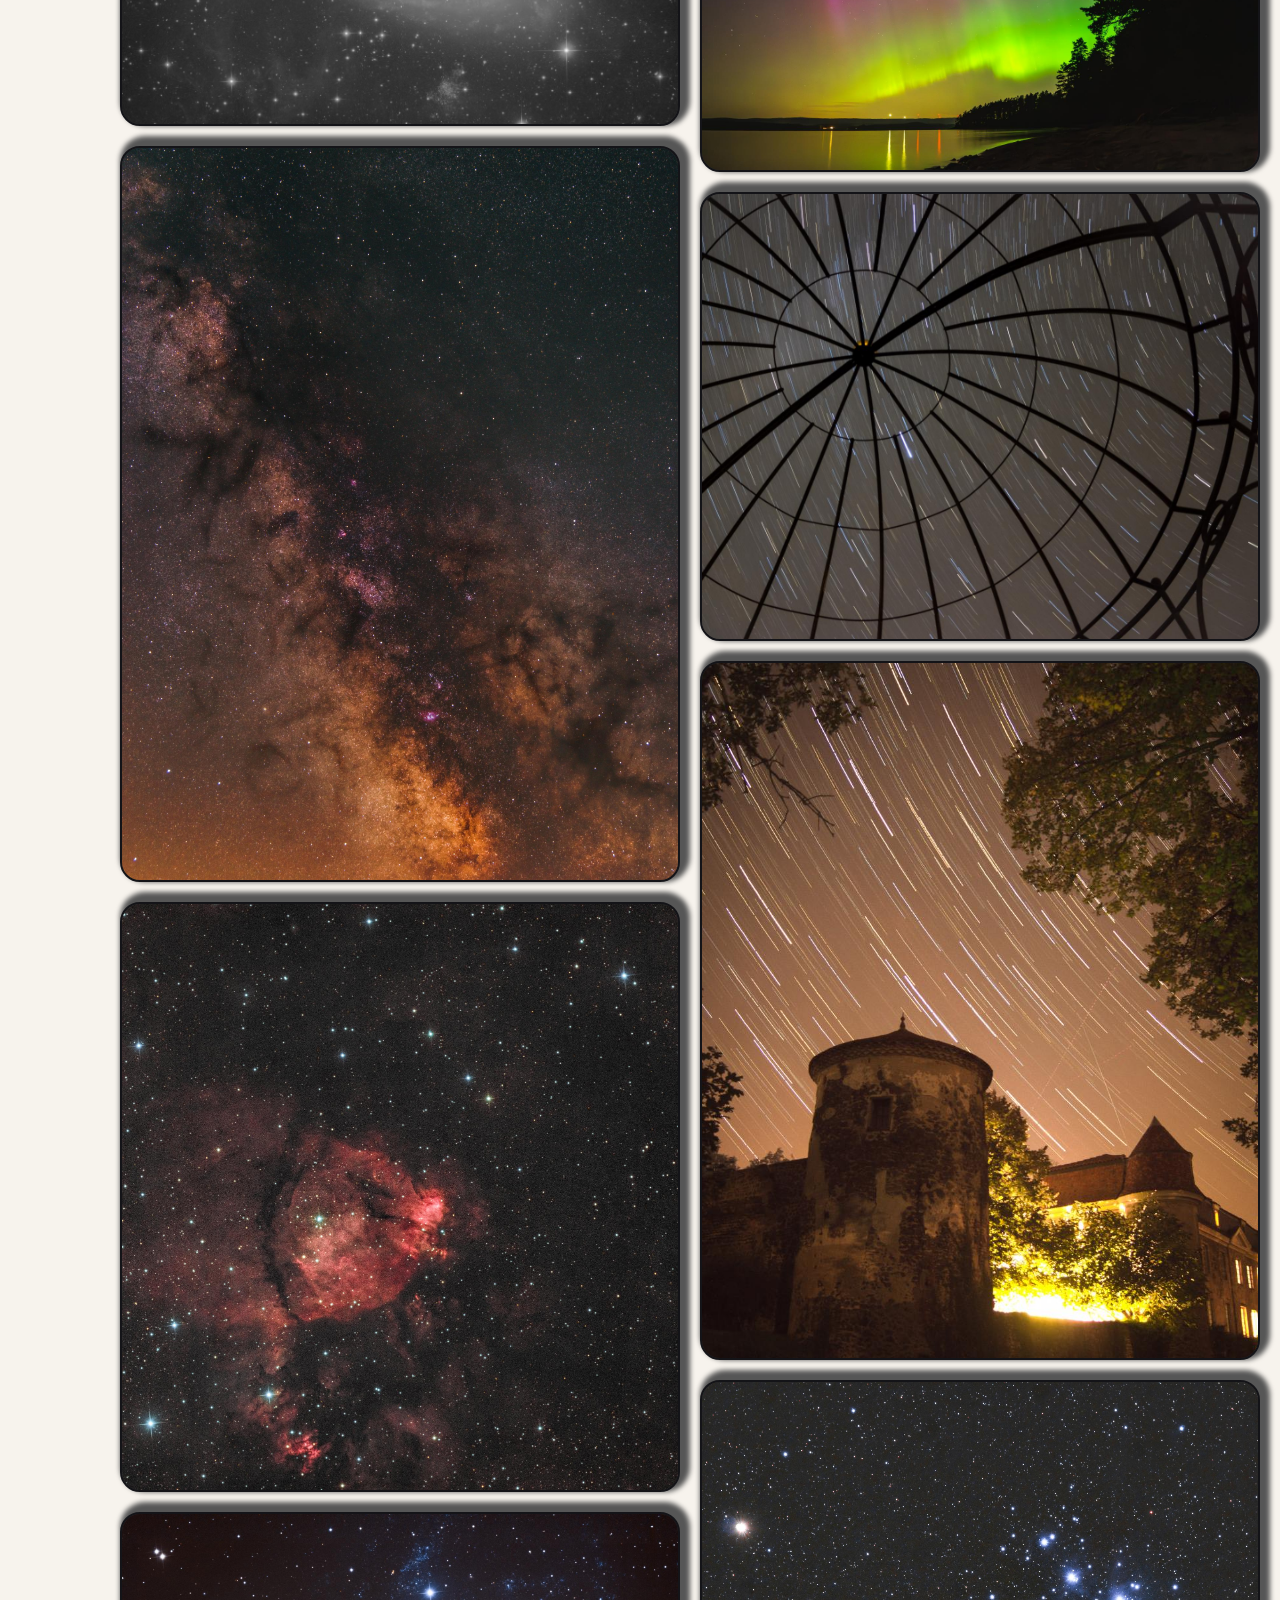
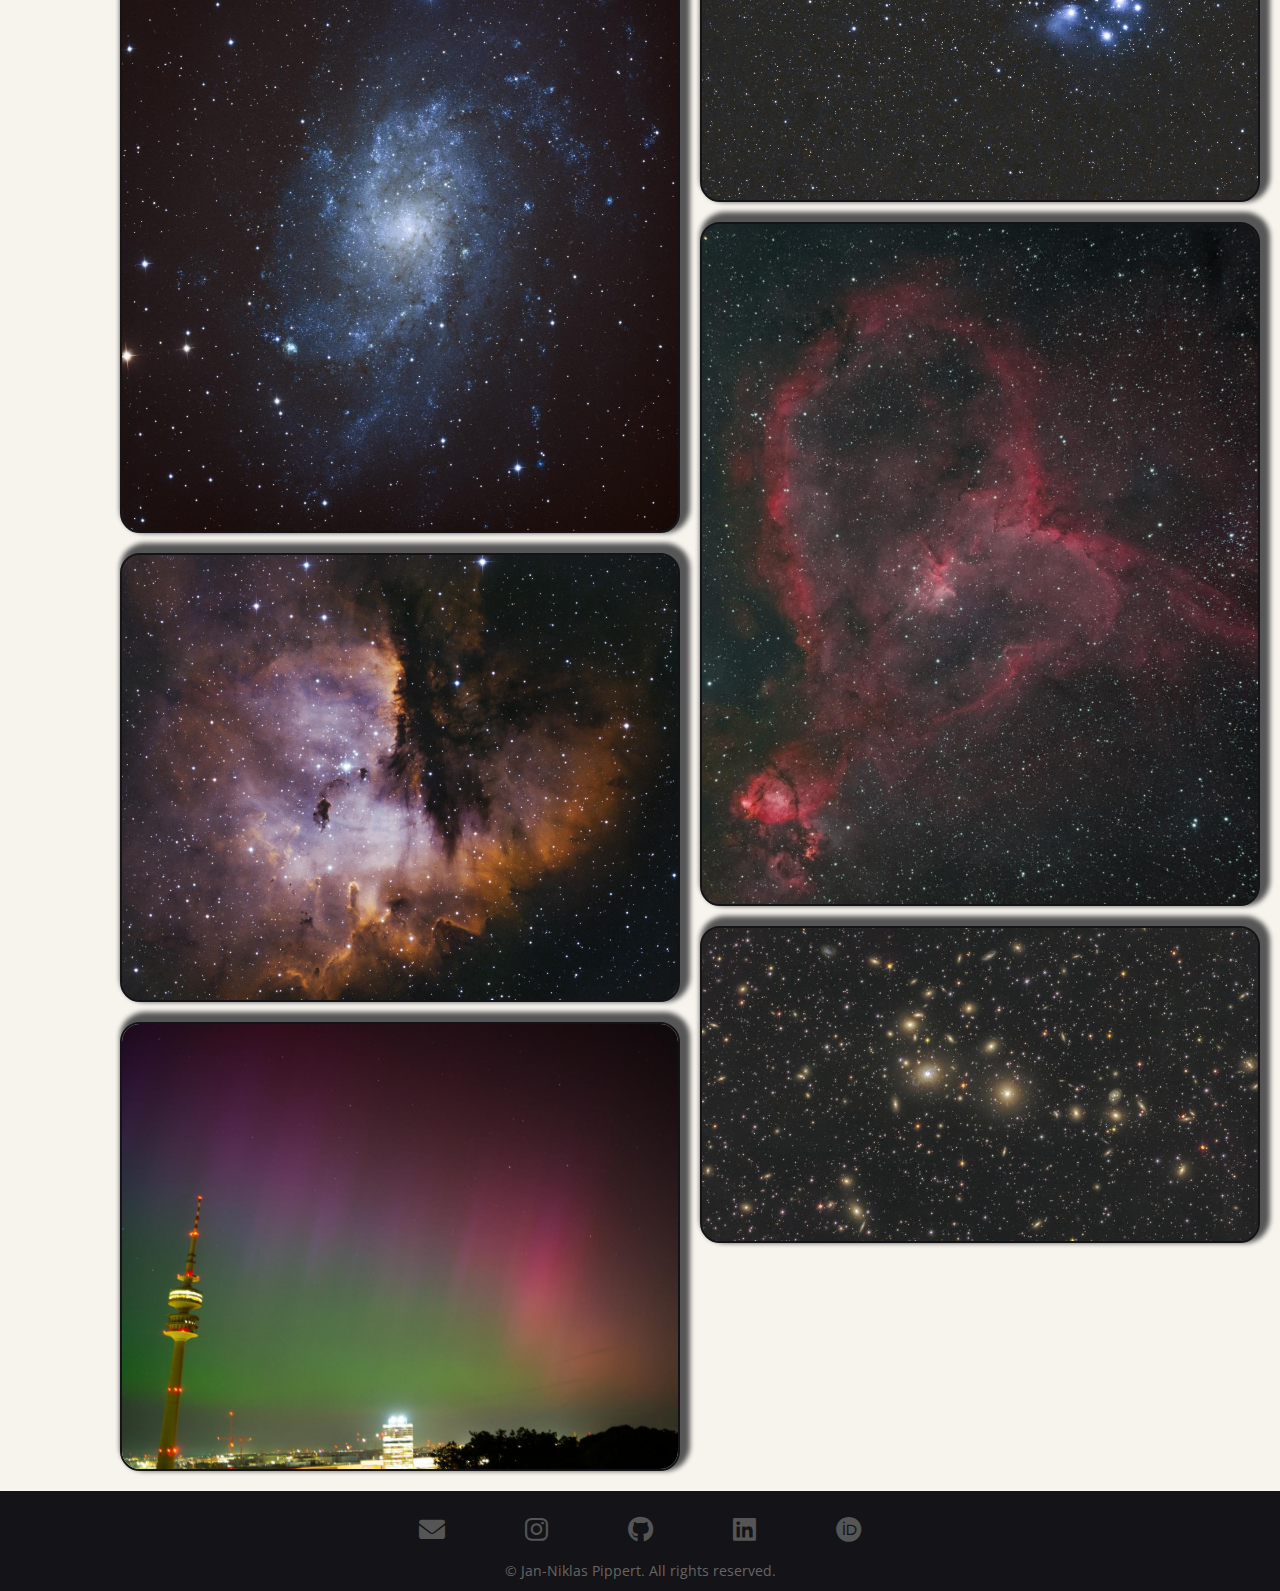
==== commit 97248dda: "try to fix marking invisible text" ====
--- a/gallery.html
+++ b/gallery.html
@@ -351,6 +351,7 @@
                         over.style.opacity = 0
                         head.style.fontSize = "auto"
                         text.style.fontSize = "auto"
+                        text.style.display = "none"
                     }
                 }
             }
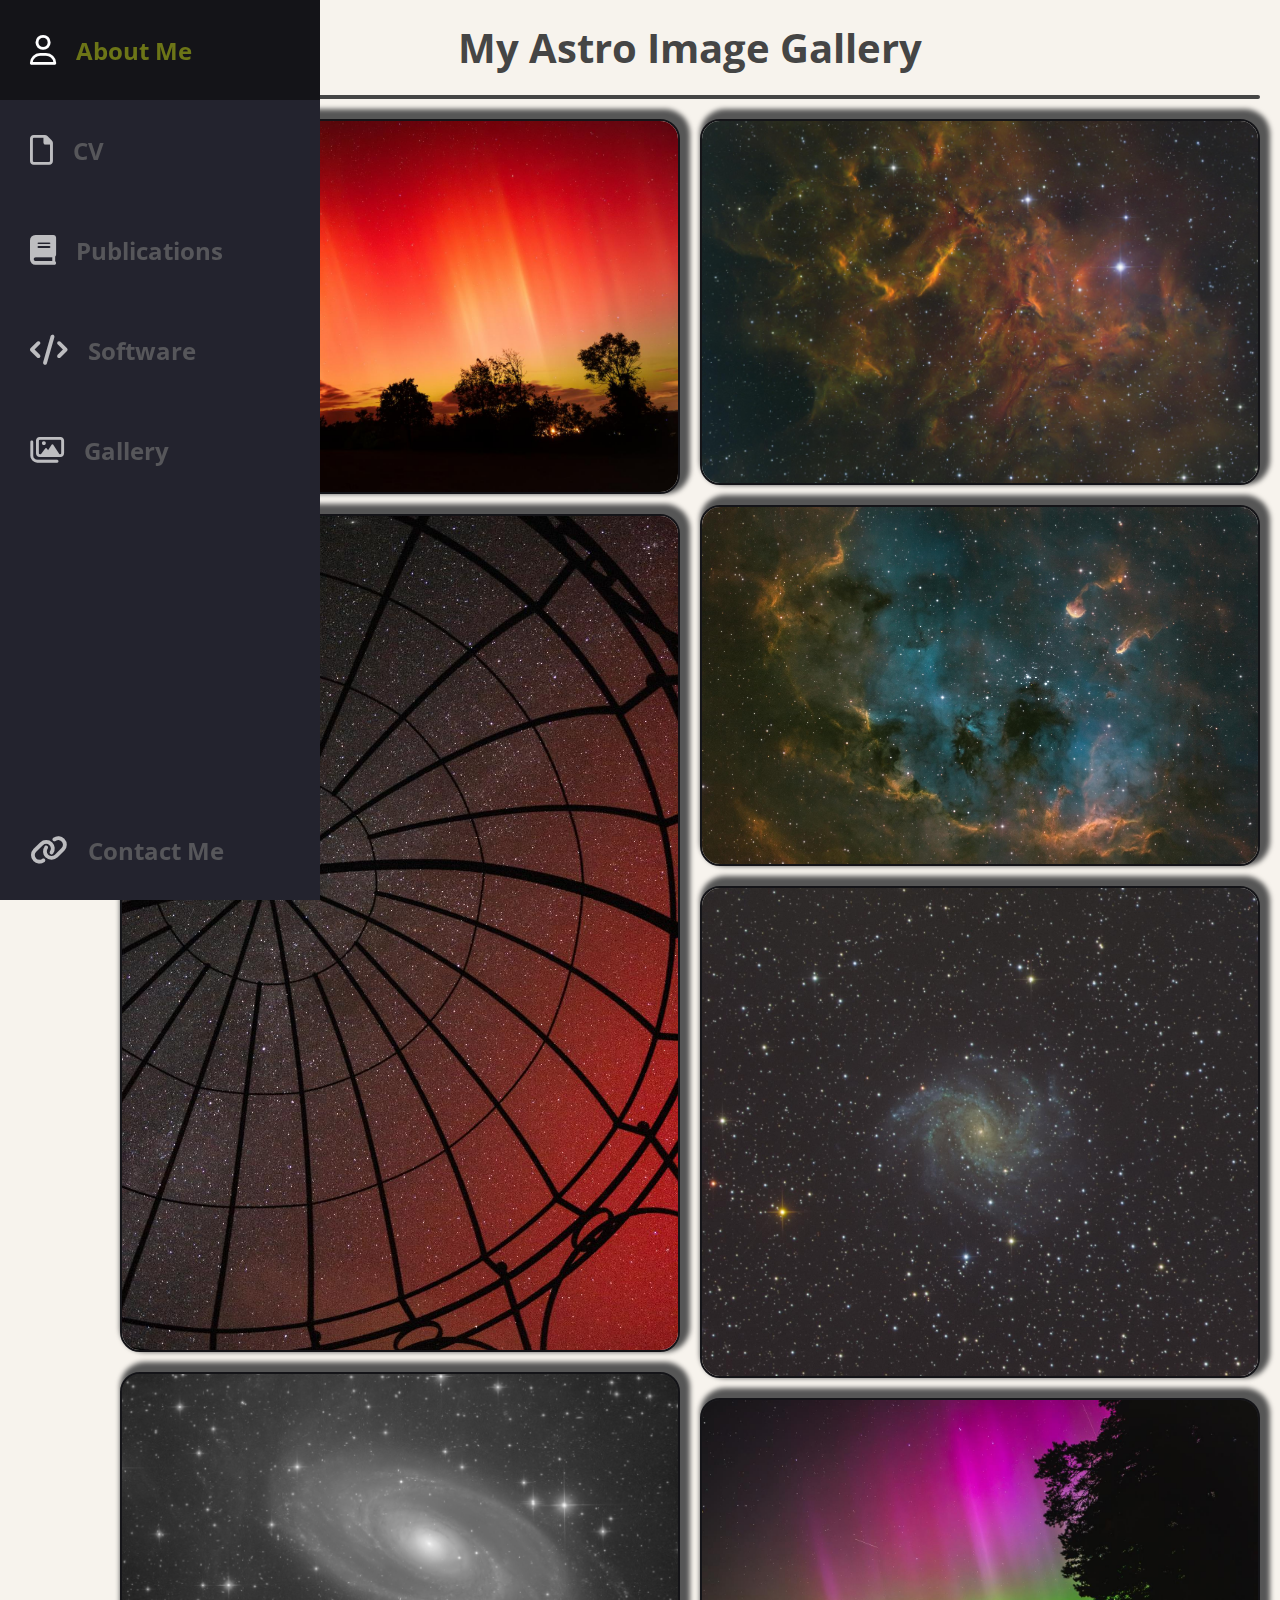
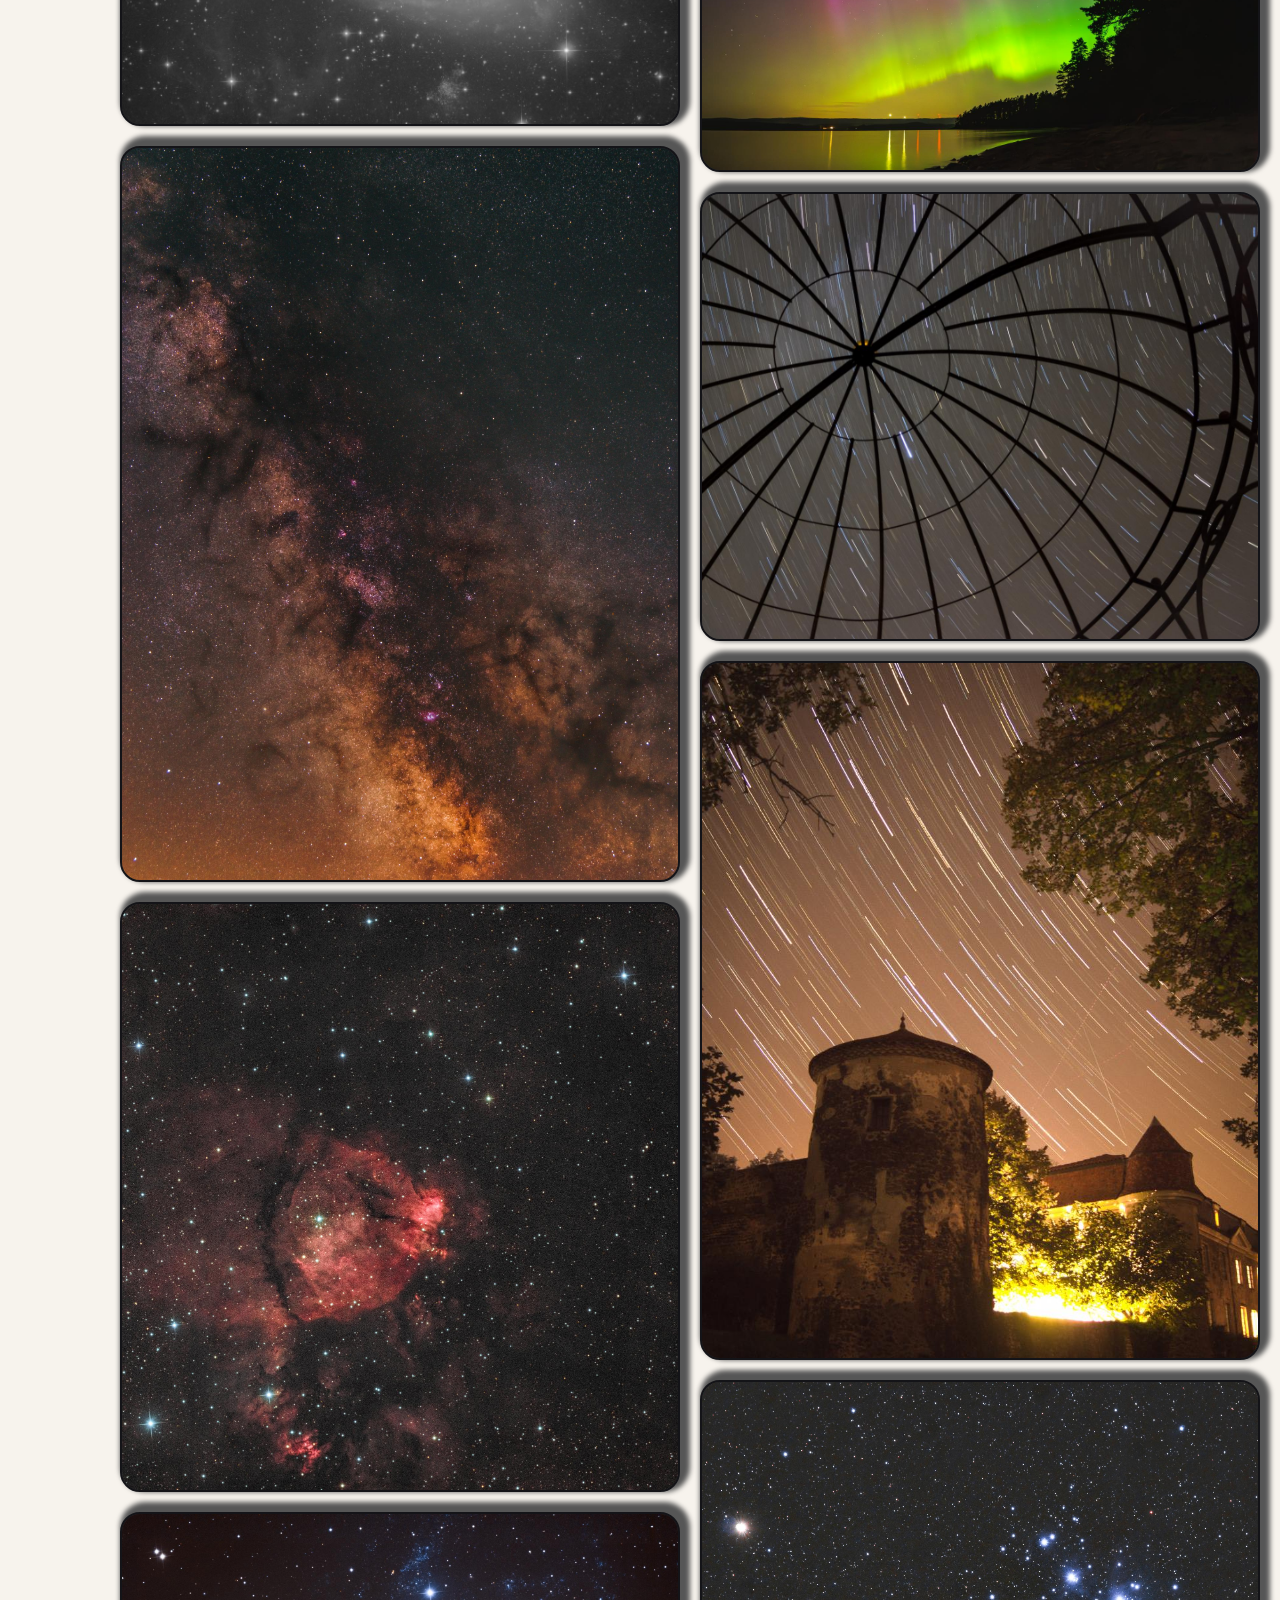
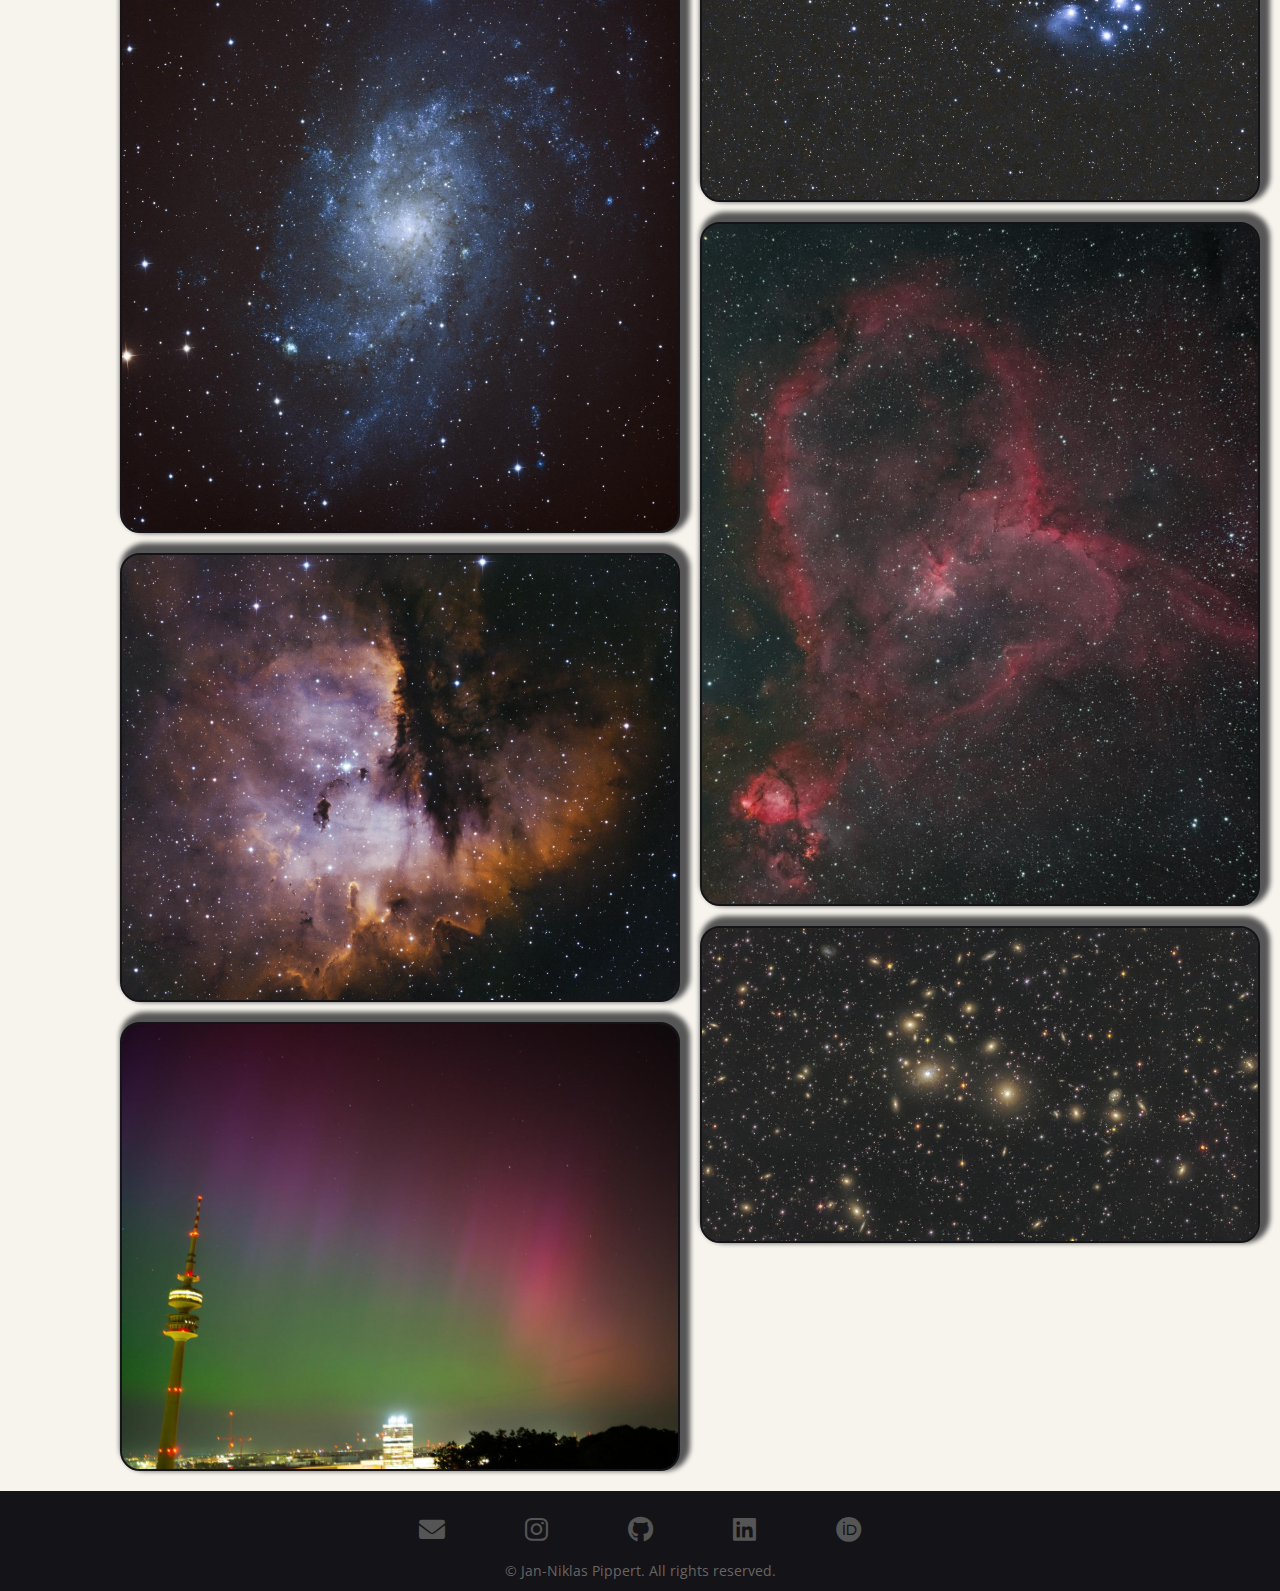
==== commit 26faf790: "revoked" ====
--- a/gallery.html
+++ b/gallery.html
@@ -342,7 +342,6 @@
                         over.style.width = ImageWidth + "px"
                         over.style.height = ImageHeight + "px"
                         over.style.margin = ".5em"
-                        text.style.display = "block"
                         over.style.transition = "ease"
                         head.style.fontSize = "5vw"
                         text.style.fontSize = "4vw"
@@ -351,7 +350,6 @@
                         over.style.opacity = 0
                         head.style.fontSize = "auto"
                         text.style.fontSize = "auto"
-                        text.style.display = "none"
                     }
                 }
             }
--- a/style.css
+++ b/style.css
@@ -133,7 +133,6 @@
     position: relative;
     padding-left: 1em;
     text-align: left;
-    display: none
 }
 
 .navbar-nav {
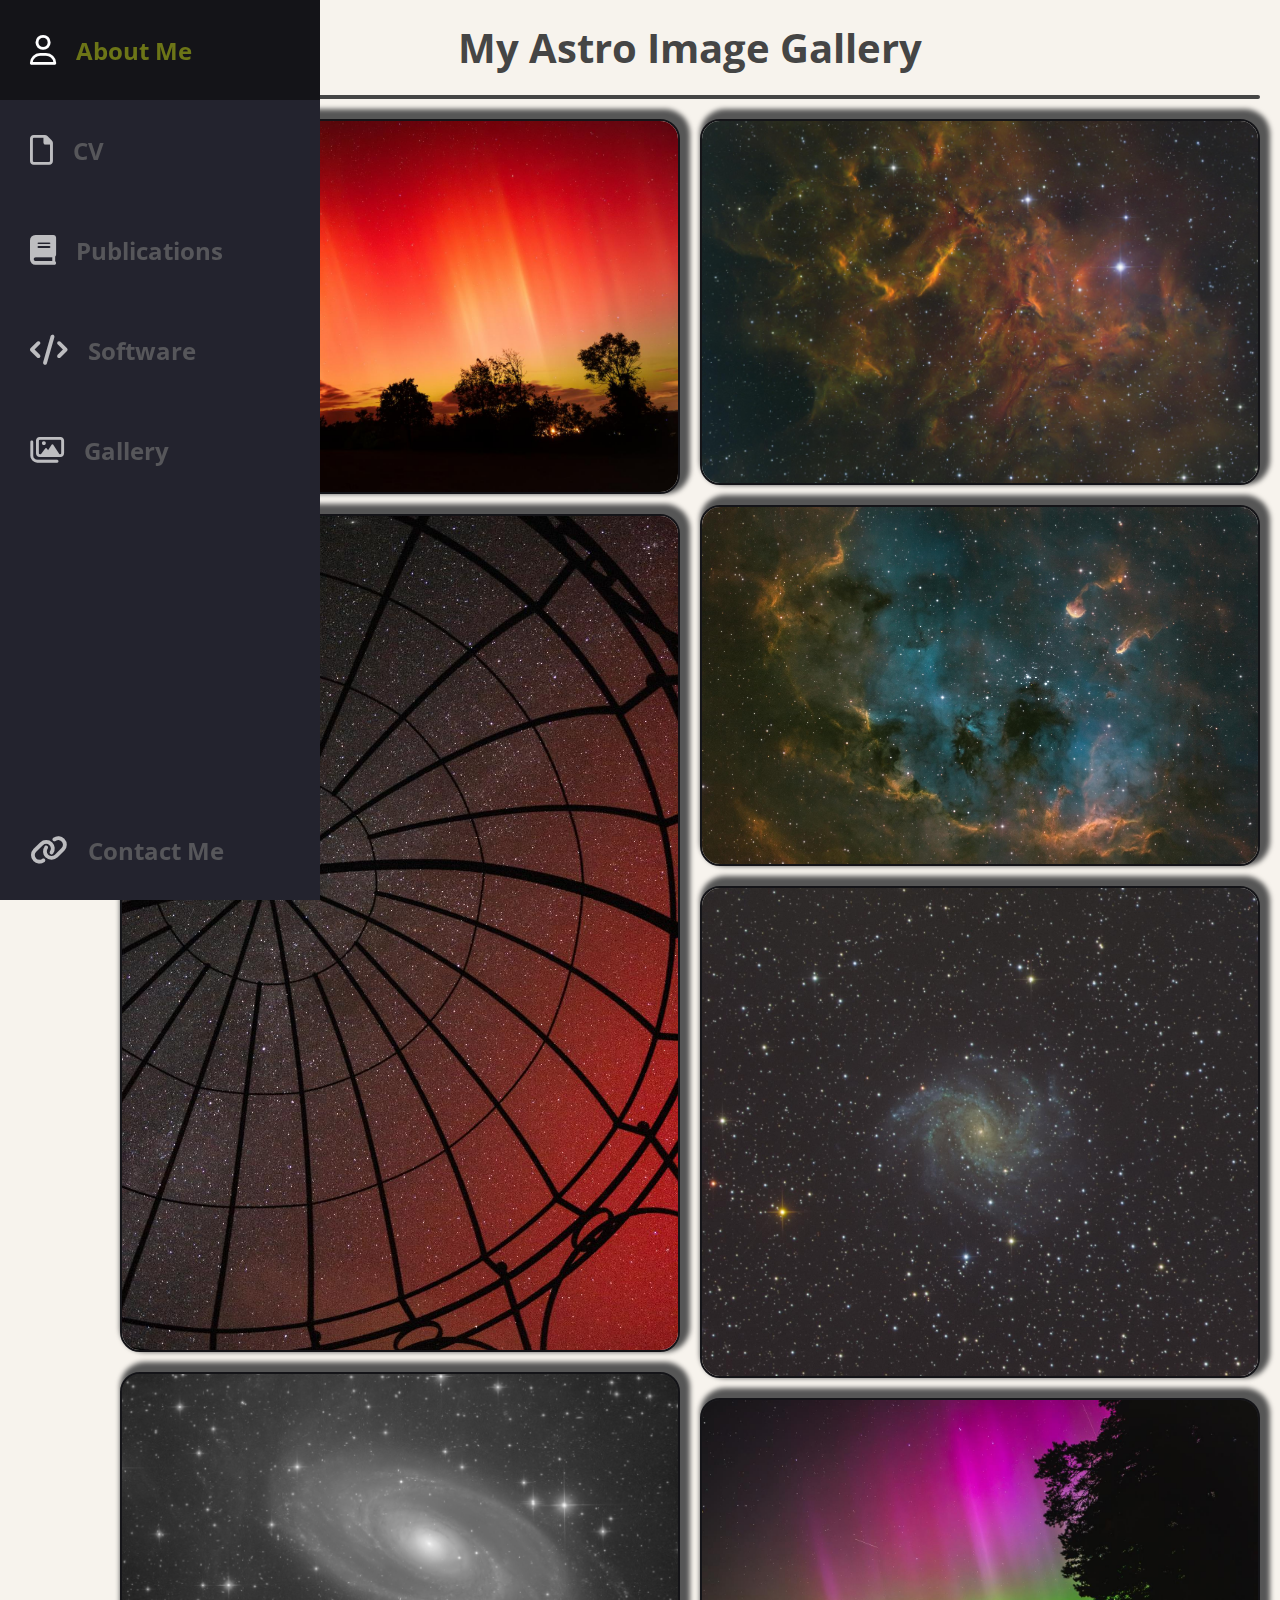
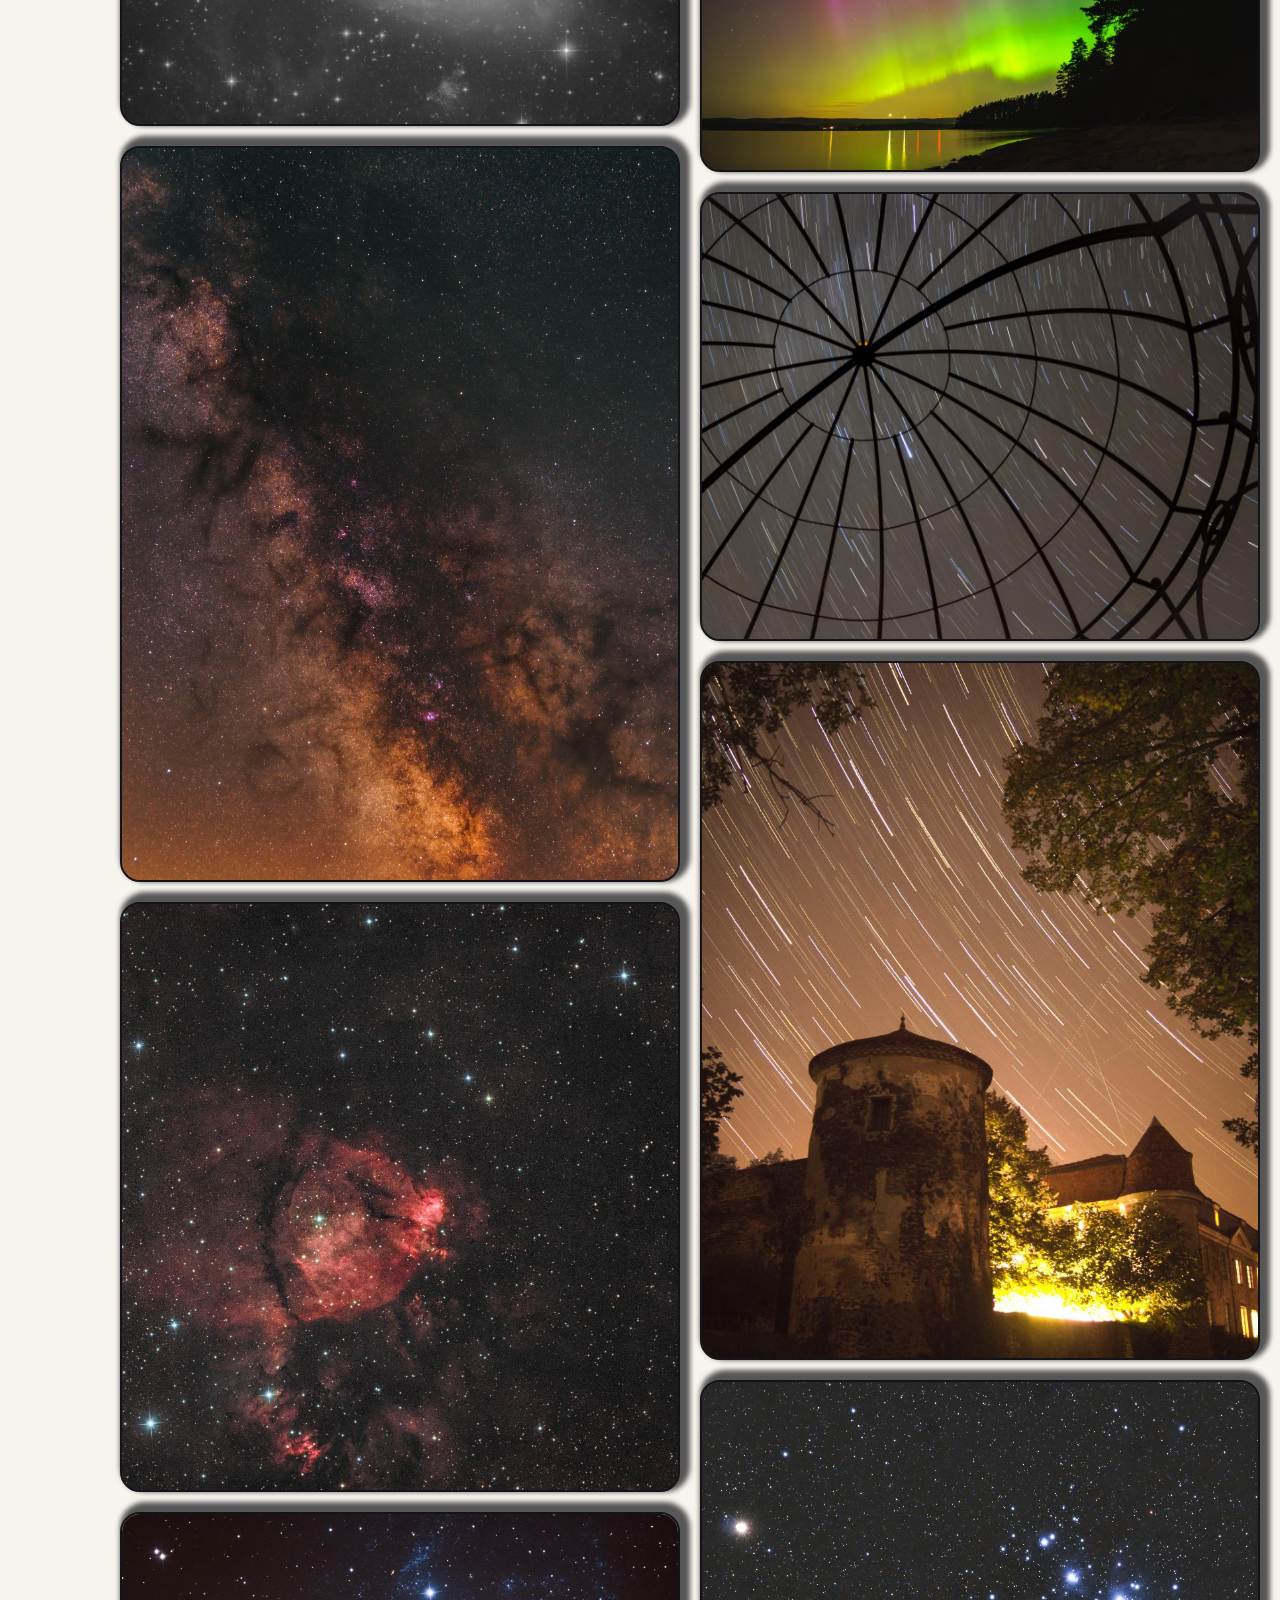
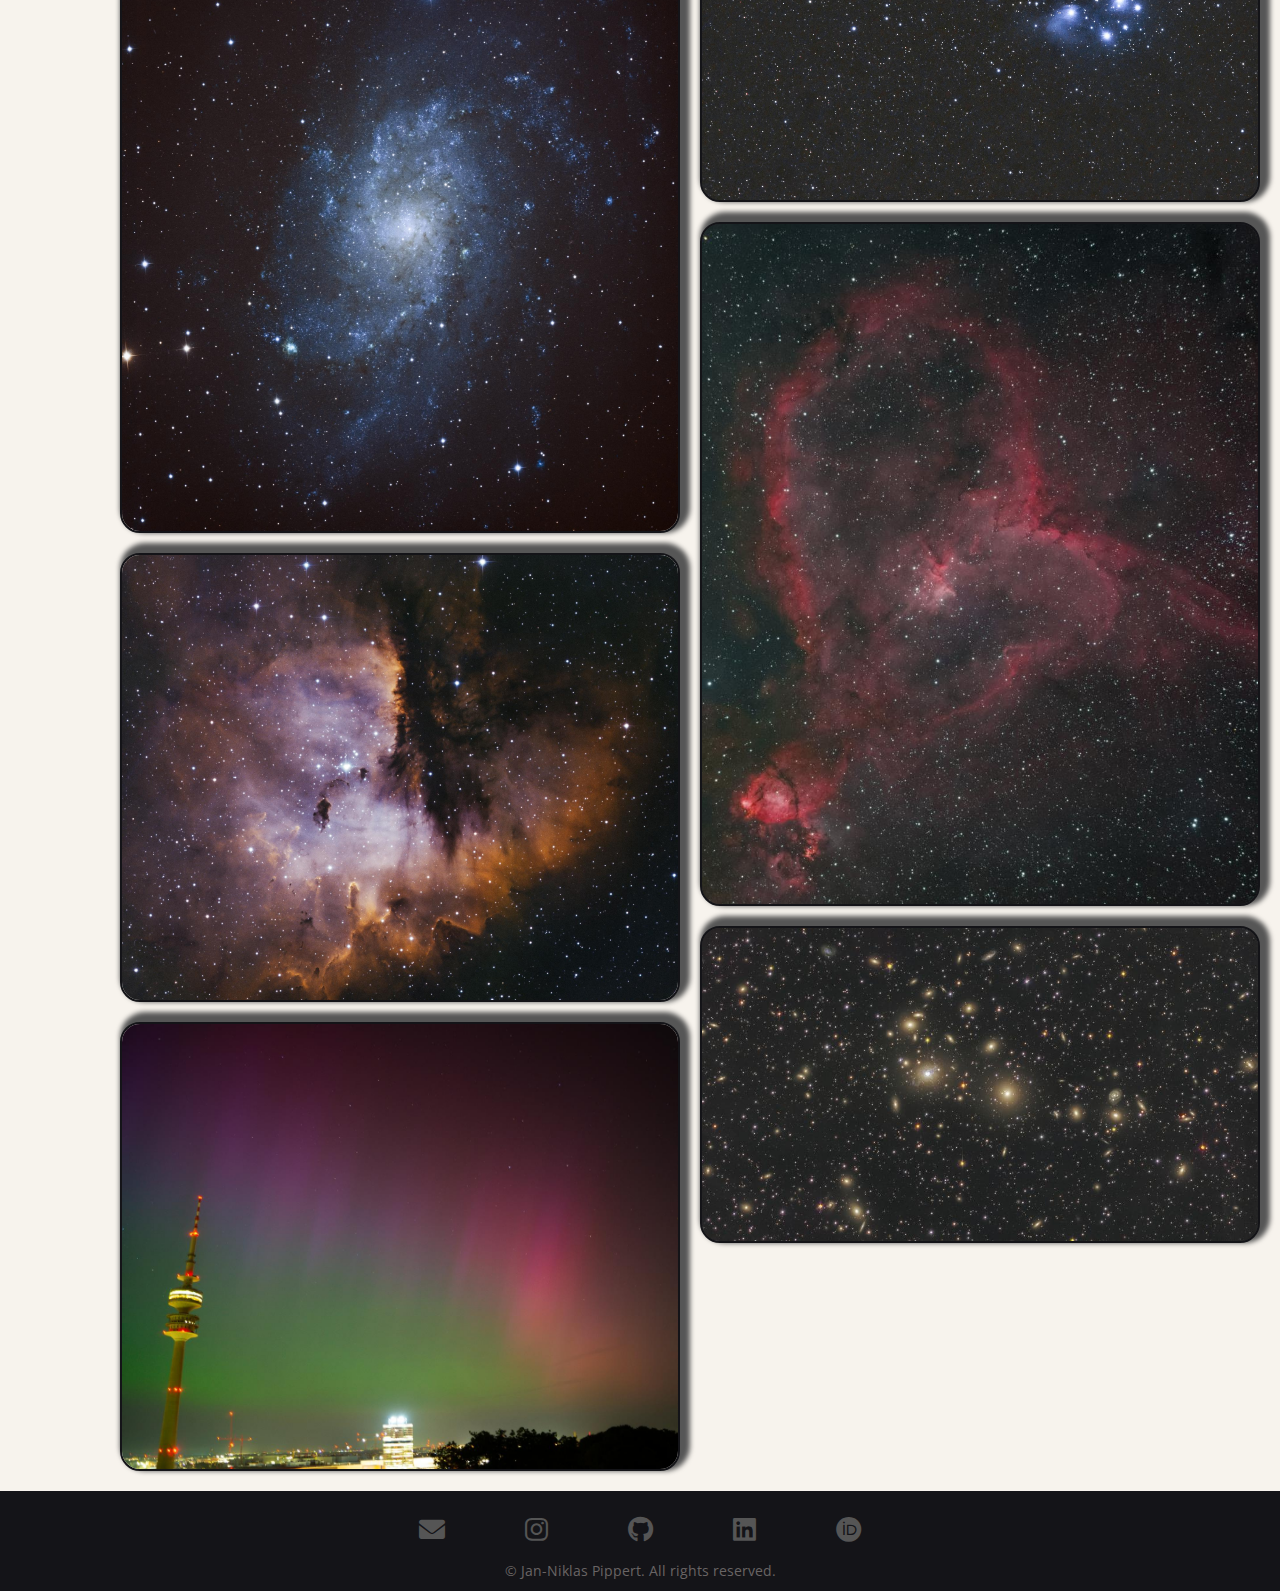
==== commit f562a686: "added Julianas Paper onhot jupiters" ====
--- a/gallery.html
+++ b/gallery.html
@@ -43,7 +43,7 @@
             </li>
 
             <li class="nav-item">
-                <a href="index.html#sec-pubs" class="nav-link">
+                <a href="publications.html" class="nav-link">
                     <i class="fa-solid fa-book"></i>
                     <span class="link-text">Publications</span>
                 </a>
@@ -313,17 +313,24 @@
                     popupImage.onload = () => {
                         const popupImageWidth = parseFloat(getComputedStyle(popupImage).width);
                         const popupImageHeight = parseFloat(getComputedStyle(popupImage).height);
-
+                        const spanTimesTop = parseFloat(getComputedStyle(closeButton).top);
+                        const spanTimesRight = parseFloat(getComputedStyle(closeButton).right);
+                        console.log("Close button right position:", spanTimesRight);
+                        console.log("Close button top position:", spanTimesTop);
                         // Calculate `right` for close button as a percentage based on image width
-                        const calculatedRight = ((window.innerWidth - popupImageWidth) / 2) + "px";
-                        const calculatedTop = ((window.innerHeight - popupImageHeight) / 2) + "px";
-                        closeButton.style.right = calculatedRight;
-                        closeButton.style.top = calculatedTop;
-
-                        // Log the width of the image in the popup
-                        console.log("Popup image width:", popupImageWidth);
-                        console.log("Window Width:", window.innerWidth);
-                        console.log("Close button right position:", calculatedRight);
+                        // const calculatedRight = ((window.outerWidth - popupImageWidth) / 4) + "px";
+                        // const calculatedTop = ((window.outerHeight - popupImageHeight) / 4) + "px";
+                        // const calculatedRight = ((window.innerWidth - spanTimesDim) + "px");
+                        // const calculatedTop = ((window.innerHeight - spanTimesDim) + "px");
+                        
+                        // closeButton.style.right = calculatedRight;
+                        // closeButton.style.top = calculatedTop;
+
+                        // // Log the width of the image in the popup
+                        // console.log("Popup image width:", popupImageWidth);
+                        // console.log("Window Width:", window.innerWidth);
+                        // console.log("Close button right position:", calculatedRight);
+                        // console.log("Close button top position:", calculatedTop);
                     }
                 }
                 if (window.innerWidth <= 600) {
--- a/style.css
+++ b/style.css
@@ -541,6 +541,8 @@
         color: var(--pop-color);
         cursor: pointer;
         z-index: 100;
+        top: -1rem;
+        right: .5rem;
     }
 
     .popup-image span:hover {
